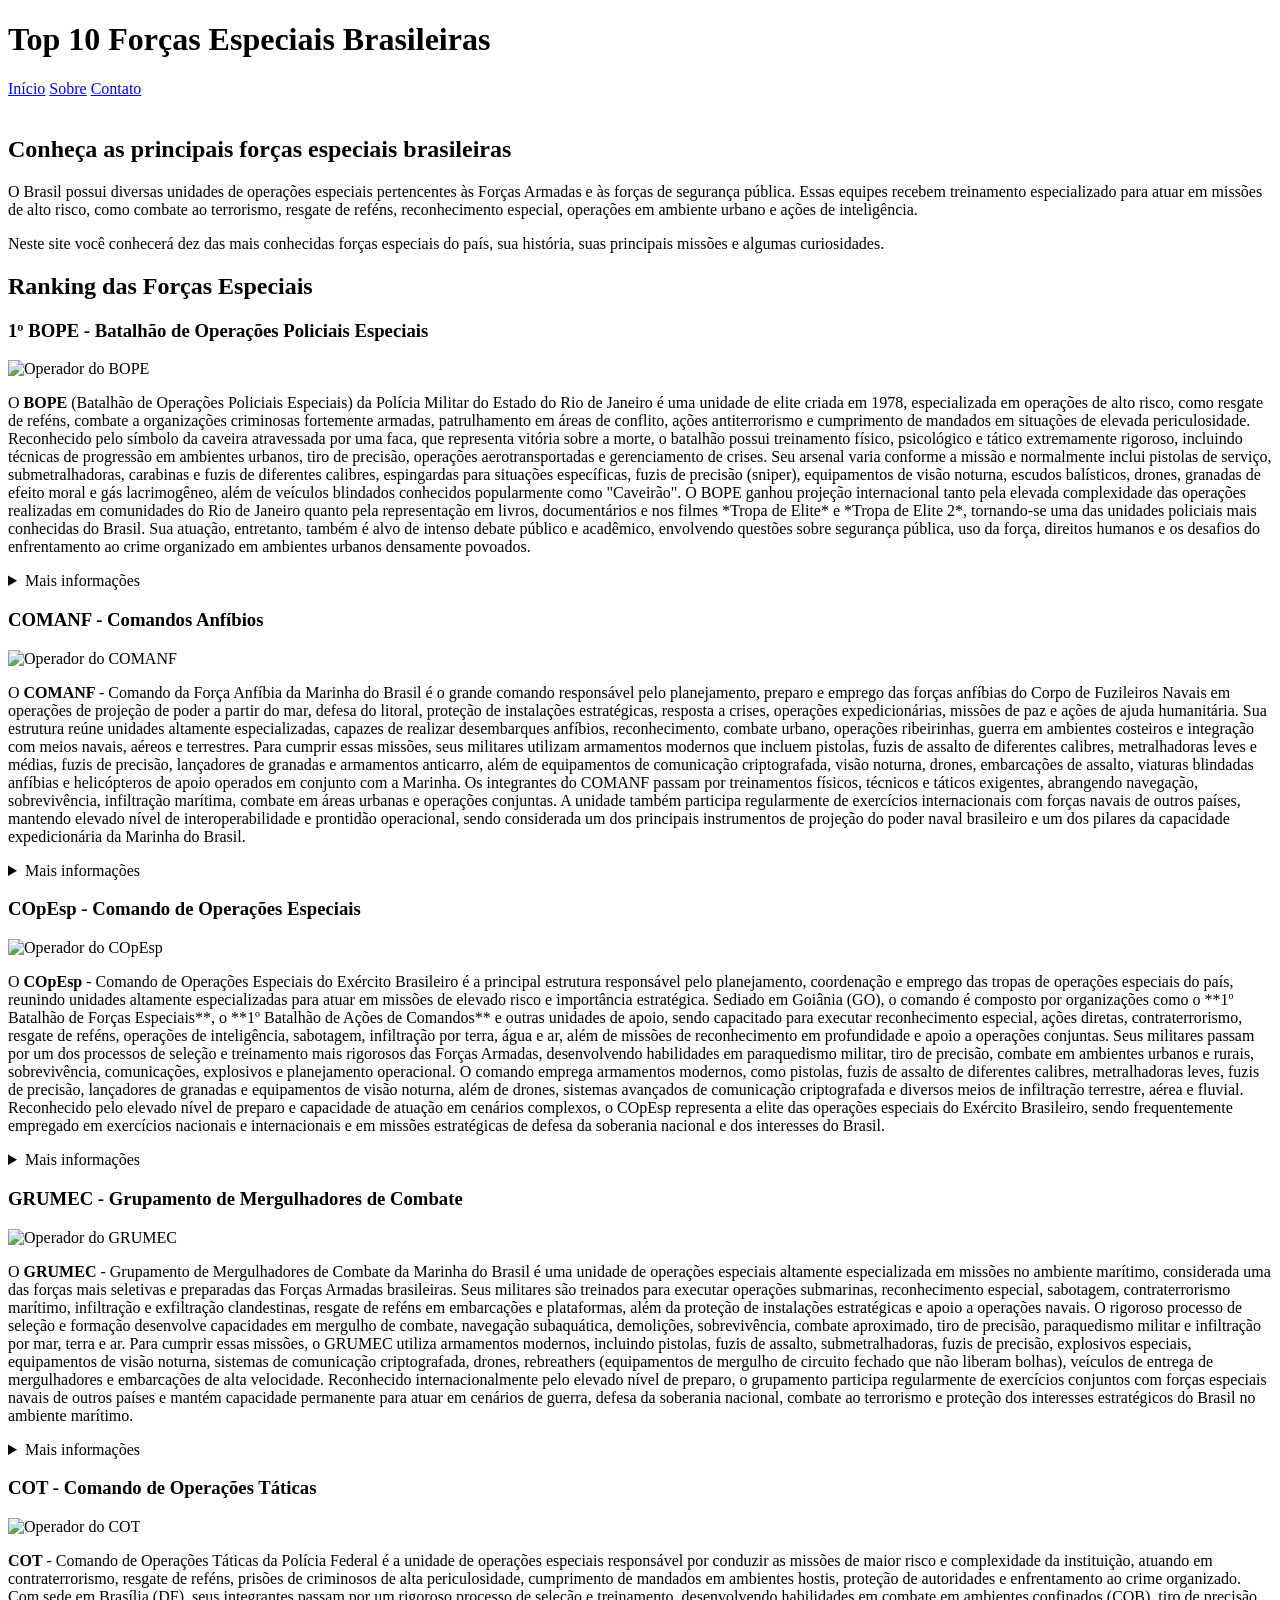
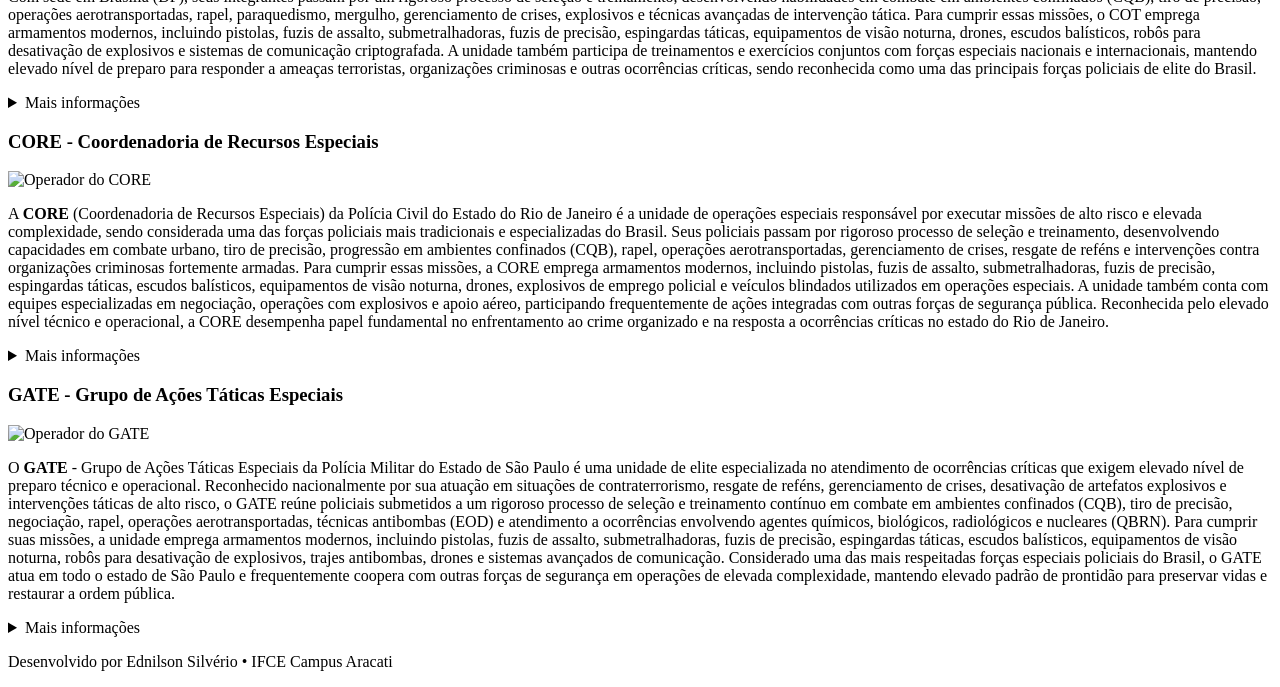
==== index.html @ a69628b2 "Criação do quinto, sexto e sétimo card referente as unidades do COT, CORE e GATE,  utilizando imagen" ====
<!DOCTYPE html>
<html lang="pt-BR">

<head>

    <meta charset="UTF-8">
    <meta name="viewport" content="width=device-width, initial-scale=1.0">
    <meta http-equiv="X-UA-Compatible" content="IE=edge">

    <meta
        name="description"
        content="Ranking com as 10 principais forças especiais brasileiras.">

    <title>Top 10 Forças Especiais Brasileiras</title>

    <link rel="stylesheet" href="style.css">

    <link rel="icon" href="imagens/icon.ico">

</head>

<body>

    <header>

        <h1>Top 10 Forças Especiais Brasileiras</h1>

        <nav>

            <a href="index.html">Início</a>
            <a href="about.html">Sobre</a>
            <a href="contact.html">Contato</a>

        </nav>

    </header>

    <main>

         <section>

            <picture>

                <source media="(max-width:700px)" srcset="imagens/Banner_mobile.png">

                <img src="imagens/Banner.png" alt="Forças Especiais Brasileiras" loading="lazy">

            </picture>

        </section>

        <section>

            <h2>Conheça as principais forças especiais brasileiras</h2>

            <p>
                O Brasil possui diversas unidades de operações especiais pertencentes
                às Forças Armadas e às forças de segurança pública. Essas equipes
                recebem treinamento especializado para atuar em missões de alto risco,
                como combate ao terrorismo, resgate de reféns, reconhecimento especial,
                operações em ambiente urbano e ações de inteligência.
            </p>

            <p>
                Neste site você conhecerá dez das mais conhecidas forças especiais do
                país, sua história, suas principais missões e algumas curiosidades.
            </p>

        </section>

        <section>

            <h2>Ranking das Forças Especiais</h2>

            <article>

                <h3>1º BOPE - Batalhão de Operações Policiais Especiais</h3>

                <picture>

                    <img src="imagens/bope.jpg" alt="Operador do BOPE" width="500" loading="lazy">

                </picture>

                <p>
                    O <strong>BOPE</strong> (Batalhão de Operações Policiais Especiais) da Polícia Militar
                    do Estado do Rio de Janeiro é uma unidade de elite criada em 1978, especializada em 
                    operações de alto risco, como resgate de reféns, combate a organizações criminosas 
                    fortemente armadas, patrulhamento em áreas de conflito, ações antiterrorismo e 
                    cumprimento de mandados em situações de elevada periculosidade. Reconhecido pelo 
                    símbolo da caveira atravessada por uma faca, que representa vitória sobre a morte, 
                    o batalhão possui treinamento físico, psicológico e tático extremamente rigoroso, 
                    incluindo técnicas de progressão em ambientes urbanos, tiro de precisão, operações 
                    aerotransportadas e gerenciamento de crises. Seu arsenal varia conforme a missão e 
                    normalmente inclui pistolas de serviço, submetralhadoras, carabinas e fuzis de 
                    diferentes calibres, espingardas para situações específicas, fuzis de precisão (sniper), 
                    equipamentos de visão noturna, escudos balísticos, drones, granadas de efeito moral e 
                    gás lacrimogêneo, além de veículos blindados conhecidos popularmente como "Caveirão". 
                    O BOPE ganhou projeção internacional tanto pela elevada complexidade das operações 
                    realizadas em comunidades do Rio de Janeiro quanto pela representação em livros, 
                    documentários e nos filmes *Tropa de Elite* e *Tropa de Elite 2*, tornando-se uma das 
                    unidades policiais mais conhecidas do Brasil. Sua atuação, entretanto, também é alvo de 
                    intenso debate público e acadêmico, envolvendo questões sobre segurança pública, 
                    uso da força, direitos humanos e os desafios do enfrentamento ao crime organizado em 
                    ambientes urbanos densamente povoados.
                </p>

                <details>

                    <summary>Mais informações</summary>

                    <ul>
                        <li><strong>Fundação:</strong> 1978</li>
                        <li><strong>Instituição:</strong> PMERJ</li>
                        <li><strong>Sede:</strong> Rio de Janeiro - RJ</li>
                        <li><strong>Especialidade:</strong> Operações Urbanas, resgate de reféns e ações rápidas</li>
                    </ul>
                    
                    <h4><strong>Localização da sede:</strong></h4>
                    <iframe src="https://www.google.com/maps/embed?pb=!1m18!1m12!1m3!1d3674.5935678469473!2d-43.186543424911186!3d-22.928357179239935!2m3!1f0!2f0!3f0!3m2!1i1024!2i768!4f13.1!3m3!1m2!1s0x997f9a2ccdd27d%3A0x2622753c25f10aa4!2sBOPE!5e0!3m2!1spt-BR!2sbr!4v1785710887986!5m2!1spt-BR!2sbr" width="500" height="300" loading="lazy"></iframe>

                </details>

            </article>
            
            <!-- 2 -->
            <article>

                <h3>COMANF - Comandos Anfíbios</h3>

                <picture>

                    <img src="imagens/comanf.jpg" alt="Operador do COMANF" width="500" loading="lazy">

                </picture>

                <p>
                    O <strong> COMANF </strong> - Comando da Força Anfíbia da Marinha do Brasil é o grande comando responsável pelo planejamento, preparo e emprego das forças anfíbias do Corpo de Fuzileiros Navais em operações de projeção de poder a partir do mar, defesa do litoral, proteção de instalações estratégicas, resposta a crises, operações expedicionárias, missões de paz e ações de ajuda humanitária. Sua estrutura reúne unidades altamente especializadas, capazes de realizar desembarques anfíbios, reconhecimento, combate urbano, operações ribeirinhas, guerra em ambientes costeiros e integração com meios navais, aéreos e terrestres. Para cumprir essas missões, seus militares utilizam armamentos modernos que incluem pistolas, fuzis de assalto de diferentes calibres, metralhadoras leves e médias, fuzis de precisão, lançadores de granadas e armamentos anticarro, além de equipamentos de comunicação criptografada, visão noturna, drones, embarcações de assalto, viaturas blindadas anfíbias e helicópteros de apoio operados em conjunto com a Marinha. Os integrantes do COMANF passam por treinamentos físicos, técnicos e táticos exigentes, abrangendo navegação, sobrevivência, infiltração marítima, combate em áreas urbanas e operações conjuntas. A unidade também participa regularmente de exercícios internacionais com forças navais de outros países, mantendo elevado nível de interoperabilidade e prontidão operacional, sendo considerada um dos principais instrumentos de projeção do poder naval brasileiro e um dos pilares da capacidade expedicionária da Marinha do Brasil.
                </p>

                <details>

                    <summary>Mais informações</summary>

                    <ul>
                        <li><strong>Fundação:</strong> 1971</li>
                        <li><strong>Instituição:</strong> Marinha do Brasil</li>
                        <li><strong>Sede:</strong> Rio de Janeiro - RJ</li>
                        <li><strong>Especialidade:</strong> Operações anfíbias, combate urbano e operações expedicionárias.</li>
                    </ul>
                    
                    <h4><strong>Localização da sede:</strong></h4>

                    <iframe src="https://www.google.com/maps/embed?pb=!1m18!1m12!1m3!1d3676.487767973265!2d-43.58608662040139!3d-22.858433225887552!2m3!1f0!2f0!3f0!3m2!1i1024!2i768!4f13.1!3m3!1m2!1s0x9be24834aad0eb%3A0x17270330b328b991!2sBatalh%C3%A3o%20de%20Opera%C3%A7%C3%B5es%20Especiais%20de%20Fuzileiros%20Navais!5e0!3m2!1spt-BR!2sbr!4v1785887736762!5m2!1spt-BR!2sbr" width="600" height="450" style="border:0;" allowfullscreen="" loading="lazy" referrerpolicy="strict-origin-when-cross-origin"></iframe>

                </details>

            </article>

            <!-- 3 -->
            <article>

                <h3>COpEsp - Comando de Operações Especiais</h3>

                <picture>

                    <img src="imagens/copesp.png" alt="Operador do COpEsp" width="500" loading="lazy">

                </picture>

                <p>
                O <strong> COpEsp </strong> - Comando de Operações Especiais do Exército Brasileiro é a principal estrutura responsável pelo planejamento, coordenação e emprego das tropas de operações especiais do país, reunindo unidades altamente especializadas para atuar em missões de elevado risco e importância estratégica. Sediado em Goiânia (GO), o comando é composto por organizações como o **1º Batalhão de Forças Especiais**, o **1º Batalhão de Ações de Comandos** e outras unidades de apoio, sendo capacitado para executar reconhecimento especial, ações diretas, contraterrorismo, resgate de reféns, operações de inteligência, sabotagem, infiltração por terra, água e ar, além de missões de reconhecimento em profundidade e apoio a operações conjuntas. Seus militares passam por um dos processos de seleção e treinamento mais rigorosos das Forças Armadas, desenvolvendo habilidades em paraquedismo militar, tiro de precisão, combate em ambientes urbanos e rurais, sobrevivência, comunicações, explosivos e planejamento operacional. O comando emprega armamentos modernos, como pistolas, fuzis de assalto de diferentes calibres, metralhadoras leves, fuzis de precisão, lançadores de granadas e equipamentos de visão noturna, além de drones, sistemas avançados de comunicação criptografada e diversos meios de infiltração terrestre, aérea e fluvial. Reconhecido pelo elevado nível de preparo e capacidade de atuação em cenários complexos, o COpEsp representa a elite das operações especiais do Exército Brasileiro, sendo frequentemente empregado em exercícios nacionais e internacionais e em missões estratégicas de defesa da soberania nacional e dos interesses do Brasil.
                </p>

                <details>

                    <summary>Mais informações</summary>

                    <ul>
                        <li><strong>Fundação:</strong> 2002</li>
                        <li><strong>Instituição:</strong> Exército Brasileiro</li>
                        <li><strong>Sede:</strong> Goiânia - GO</li>
                        <li><strong>Especialidade:</strong> Operações especiais, ações de comandos, reconhecimento especial, contraterrorismo, operações de forças especiais e missões de alta complexidade.</li>
                    </ul>
                    
                    <h4><strong>Localização da sede:</strong></h4>
                    
                   <iframe src="https://www.google.com/maps/embed?pb=!1m18!1m12!1m3!1d3823.13654987157!2d-49.22997972508352!3d-16.61991468414227!2m3!1f0!2f0!3f0!3m2!1i1024!2i768!4f13.1!3m3!1m2!1s0x935ef333a94d061d%3A0x7cf889797f8f6291!2sCOPESP%20-%20Comando%20de%20Opera%C3%A7%C3%B5es%20Especiais!5e0!3m2!1spt-BR!2sbr!4v1785888317015!5m2!1spt-BR!2sbr" width="600" height="450" style="border:0;" allowfullscreen="" loading="lazy" referrerpolicy="strict-origin-when-cross-origin"></iframe>

                </details>

            </article>

            <!-- 4 -->
            <article>

                <h3>GRUMEC - Grupamento de Mergulhadores de Combate</h3>

                <picture>

                    <img src="imagens/grumec.png" alt="Operador do GRUMEC" width="500" loading="lazy">

                </picture>

                <p>
                O <strong> GRUMEC </strong> - Grupamento de Mergulhadores de Combate da Marinha do Brasil é uma unidade de operações especiais altamente especializada em missões no ambiente marítimo, considerada uma das forças mais seletivas e preparadas das Forças Armadas brasileiras. Seus militares são treinados para executar operações submarinas, reconhecimento especial, sabotagem, contraterrorismo marítimo, infiltração e exfiltração clandestinas, resgate de reféns em embarcações e plataformas, além da proteção de instalações estratégicas e apoio a operações navais. O rigoroso processo de seleção e formação desenvolve capacidades em mergulho de combate, navegação subaquática, demolições, sobrevivência, combate aproximado, tiro de precisão, paraquedismo militar e infiltração por mar, terra e ar. Para cumprir essas missões, o GRUMEC utiliza armamentos modernos, incluindo pistolas, fuzis de assalto, submetralhadoras, fuzis de precisão, explosivos especiais, equipamentos de visão noturna, sistemas de comunicação criptografada, drones, rebreathers (equipamentos de mergulho de circuito fechado que não liberam bolhas), veículos de entrega de mergulhadores e embarcações de alta velocidade. Reconhecido internacionalmente pelo elevado nível de preparo, o grupamento participa regularmente de exercícios conjuntos com forças especiais navais de outros países e mantém capacidade permanente para atuar em cenários de guerra, defesa da soberania nacional, combate ao terrorismo e proteção dos interesses estratégicos do Brasil no ambiente marítimo.
                </p>

                <details>

                    <summary>Mais informações</summary>

                    <ul>

                        <li><strong>Fundação:</strong> 1974</li>
                        <li><strong>Instituição:</strong> Marinha do Brasil</li>
                        <li><strong>Sede:</strong> Rio de Janeiro - RJ</li>
                        <li><strong>Especialidade:</strong> Operações submarinas, reconhecimento especial, sabotagem, contraterrorismo marítimo, infiltração anfíbia e ações especiais no ambiente marítimo.</li>

                    </ul>
                    
                    <h4><strong>Localização da sede:</strong></h4>
                    
                    <iframe src="https://www.google.com/maps/embed?pb=!1m18!1m12!1m3!1d3676.036081774432!2d-43.138394924912845!3d-22.875125479277408!2m3!1f0!2f0!3f0!3m2!1i1024!2i768!4f13.1!3m3!1m2!1s0x9983d2fb67fdff%3A0x36910ac04ff27503!2sGrupamento%20de%20Mergulhadores%20de%20Combate%20-%20GRUMEC!5e0!3m2!1spt-BR!2sbr!4v1785968248458!5m2!1spt-BR!2sbr" width="600" height="450" style="border:0;" allowfullscreen="" loading="lazy" referrerpolicy="strict-origin-when-cross-origin"></iframe>

                </details>

            </article>

            <!-- 5 -->
            <article>

                <h3>COT - Comando de Operações Táticas</h3>

                <picture>

                    <img src="imagens/cot.png" alt="Operador do COT" width="500" loading="lazy">

                </picture>

                <p>
                <strong> COT </strong> - Comando de Operações Táticas da Polícia Federal é a unidade de operações especiais responsável por conduzir as missões de maior risco e complexidade da instituição, atuando em contraterrorismo, resgate de reféns, prisões de criminosos de alta periculosidade, cumprimento de mandados em ambientes hostis, proteção de autoridades e enfrentamento ao crime organizado. Com sede em Brasília (DF), seus integrantes passam por um rigoroso processo de seleção e treinamento, desenvolvendo habilidades em combate em ambientes confinados (CQB), tiro de precisão, operações aerotransportadas, rapel, paraquedismo, mergulho, gerenciamento de crises, explosivos e técnicas avançadas de intervenção tática. Para cumprir essas missões, o COT emprega armamentos modernos, incluindo pistolas, fuzis de assalto, submetralhadoras, fuzis de precisão, espingardas táticas, equipamentos de visão noturna, drones, escudos balísticos, robôs para desativação de explosivos e sistemas de comunicação criptografada. A unidade também participa de treinamentos e exercícios conjuntos com forças especiais nacionais e internacionais, mantendo elevado nível de preparo para responder a ameaças terroristas, organizações criminosas e outras ocorrências críticas, sendo reconhecida como uma das principais forças policiais de elite do Brasil.
                </p>

                <details>

                    <summary>Mais informações</summary>

                    <ul>
                        <li><strong>Fundação:</strong> 1987</li>
                        <li><strong>Instituição:</strong> Polícia Federal</li>
                        <li><strong>Sede:</strong> Brasília - DF</li>
                        <li><strong>Especialidade:</strong> Contraterrorismo, resgate de reféns, ações táticas de alto risco, operações especiais, cumprimento de mandados de elevada complexidade e proteção de autoridades.</li>
                    </ul>
                    
                    <h4><strong>Localização da sede:</strong></h4>
                    
                    <iframe src="https://www.google.com/maps/embed?pb=!1m18!1m12!1m3!1d3838.5152827310544!2d-47.940187421673244!3d-15.829492445664261!2m3!1f0!2f0!3f0!3m2!1i1024!2i768!4f13.1!3m3!1m2!1s0x935a2fe20cab15e9%3A0xb312383f0e1df37!2sComando%20de%20Opera%C3%A7%C3%B5es%20T%C3%A1ticas%20-%20Pol%C3%ADcia%20Federal!5e0!3m2!1spt-BR!2sbr!4v1786057372044!5m2!1spt-BR!2sbr" width="600" height="450" style="border:0;" allowfullscreen="" loading="lazy" referrerpolicy="strict-origin-when-cross-origin"></iframe>

                </details>

            </article>

            <!-- 6 -->
            <article>

                <h3>CORE - Coordenadoria de Recursos Especiais</h3>

                <picture>

                    <img src="imagens/core.png" alt="Operador do CORE" width="500" loading="lazy">

                </picture>

                <p>
                A <strong> CORE </strong> (Coordenadoria de Recursos Especiais) da Polícia Civil do Estado do Rio de Janeiro é a unidade de operações especiais responsável por executar missões de alto risco e elevada complexidade, sendo considerada uma das forças policiais mais tradicionais e especializadas do Brasil. Seus policiais passam por rigoroso processo de seleção e treinamento, desenvolvendo capacidades em combate urbano, tiro de precisão, progressão em ambientes confinados (CQB), rapel, operações aerotransportadas, gerenciamento de crises, resgate de reféns e intervenções contra organizações criminosas fortemente armadas. Para cumprir essas missões, a CORE emprega armamentos modernos, incluindo pistolas, fuzis de assalto, submetralhadoras, fuzis de precisão, espingardas táticas, escudos balísticos, equipamentos de visão noturna, drones, explosivos de emprego policial e veículos blindados utilizados em operações especiais. A unidade também conta com equipes especializadas em negociação, operações com explosivos e apoio aéreo, participando frequentemente de ações integradas com outras forças de segurança pública. Reconhecida pelo elevado nível técnico e operacional, a CORE desempenha papel fundamental no enfrentamento ao crime organizado e na resposta a ocorrências críticas no estado do Rio de Janeiro.
                </p>

                <details>

                    <summary>Mais informações</summary>

                    <ul>
                        <li><strong>Fundação:</strong> 1969</li>
                        <li><strong>Instituição:</strong> Polícia Civil do Estado do Rio de Janeiro (PCERJ)</li>
                        <li><strong>Sede:</strong> Rio de Janeiro - RJ</li>
                        <li><strong>Especialidade:</strong> Operações táticas de alto risco, resgate de reféns, combate ao crime organizado, cumprimento de mandados de alta complexidade e apoio às unidades da Polícia Civil.</li>
                    </ul>
                    
                    <h4><strong>Localização da sede:</strong></h4>
                    
                    <iframe src="https://www.google.com/maps/embed?pb=!1m18!1m12!1m3!1d3675.875689266066!2d-43.25731582491261!3d-22.881050079273276!2m3!1f0!2f0!3f0!3m2!1i1024!2i768!4f13.1!3m3!1m2!1s0x997dcca8e6066f%3A0xec88bcab8d903a09!2sCORE%20-%20Coordenadoria%20de%20Recursos%20Especiais!5e0!3m2!1spt-BR!2sbr!4v1786061277513!5m2!1spt-BR!2sbr" width="600" height="450" style="border:0;" allowfullscreen="" loading="lazy" referrerpolicy="strict-origin-when-cross-origin"></iframe>

                </details>

            </article>

            <!-- 7 -->
            <article>

                <h3>GATE - Grupo de Ações Táticas Especiais</h3>

                <picture>

                    <img src="imagens/gate.png" alt="Operador do GATE" width="500" loading="lazy">

                </picture>

                <p>
                O <strong> GATE </strong> - Grupo de Ações Táticas Especiais da Polícia Militar do Estado de São Paulo é uma unidade de elite especializada no atendimento de ocorrências críticas que exigem elevado nível de preparo técnico e operacional. Reconhecido nacionalmente por sua atuação em situações de contraterrorismo, resgate de reféns, gerenciamento de crises, desativação de artefatos explosivos e intervenções táticas de alto risco, o GATE reúne policiais submetidos a um rigoroso processo de seleção e treinamento contínuo em combate em ambientes confinados (CQB), tiro de precisão, negociação, rapel, operações aerotransportadas, técnicas antibombas (EOD) e atendimento a ocorrências envolvendo agentes químicos, biológicos, radiológicos e nucleares (QBRN). Para cumprir suas missões, a unidade emprega armamentos modernos, incluindo pistolas, fuzis de assalto, submetralhadoras, fuzis de precisão, espingardas táticas, escudos balísticos, equipamentos de visão noturna, robôs para desativação de explosivos, trajes antibombas, drones e sistemas avançados de comunicação. Considerado uma das mais respeitadas forças especiais policiais do Brasil, o GATE atua em todo o estado de São Paulo e frequentemente coopera com outras forças de segurança em operações de elevada complexidade, mantendo elevado padrão de prontidão para preservar vidas e restaurar a ordem pública.
                </p>

                <details>

                    <summary>Mais informações</summary>

                    <ul>
                        <li><strong>Fundação:</strong> 1988</li>
                        <li><strong>Instituição:</strong> Polícia Militar do Estado de São Paulo (PMESP)</li>
                        <li><strong>Sede:</strong> São Paulo - SP</li>
                        <li><strong>Especialidade:</strong> Contraterrorismo, resgate de reféns, gerenciamento de crises, desativação de artefatos explosivos, ocorrências com bombas e operações táticas de alto risco.</li>
                    </ul>
                    
                    <h4><strong>Localização da sede:</strong></h4>
                    
                    <iframe src="https://www.google.com/maps/embed?pb=!1m18!1m12!1m3!1d14639.701051255961!2d-46.64392751284179!3d-23.463160199999987!2m3!1f0!2f0!3f0!3m2!1i1024!2i768!4f13.1!3m3!1m2!1s0x94cef735b789f421%3A0x974b9a12c90b83e8!2sGate%20-%20Grupo%20De%20A%C3%A7%C3%B5es%20T%C3%A1ticas%20Especiais!5e0!3m2!1spt-BR!2sbr!4v1786061762786!5m2!1spt-BR!2sbr" width="600" height="450" style="border:0;" allowfullscreen="" loading="lazy" referrerpolicy="strict-origin-when-cross-origin"></iframe>

                </details>

            </article>

        </section>

    </main>

    <footer>

        <p>
            Desenvolvido por Ednilson Silvério • IFCE Campus Aracati
        </p>

    </footer>

</body>

</html>
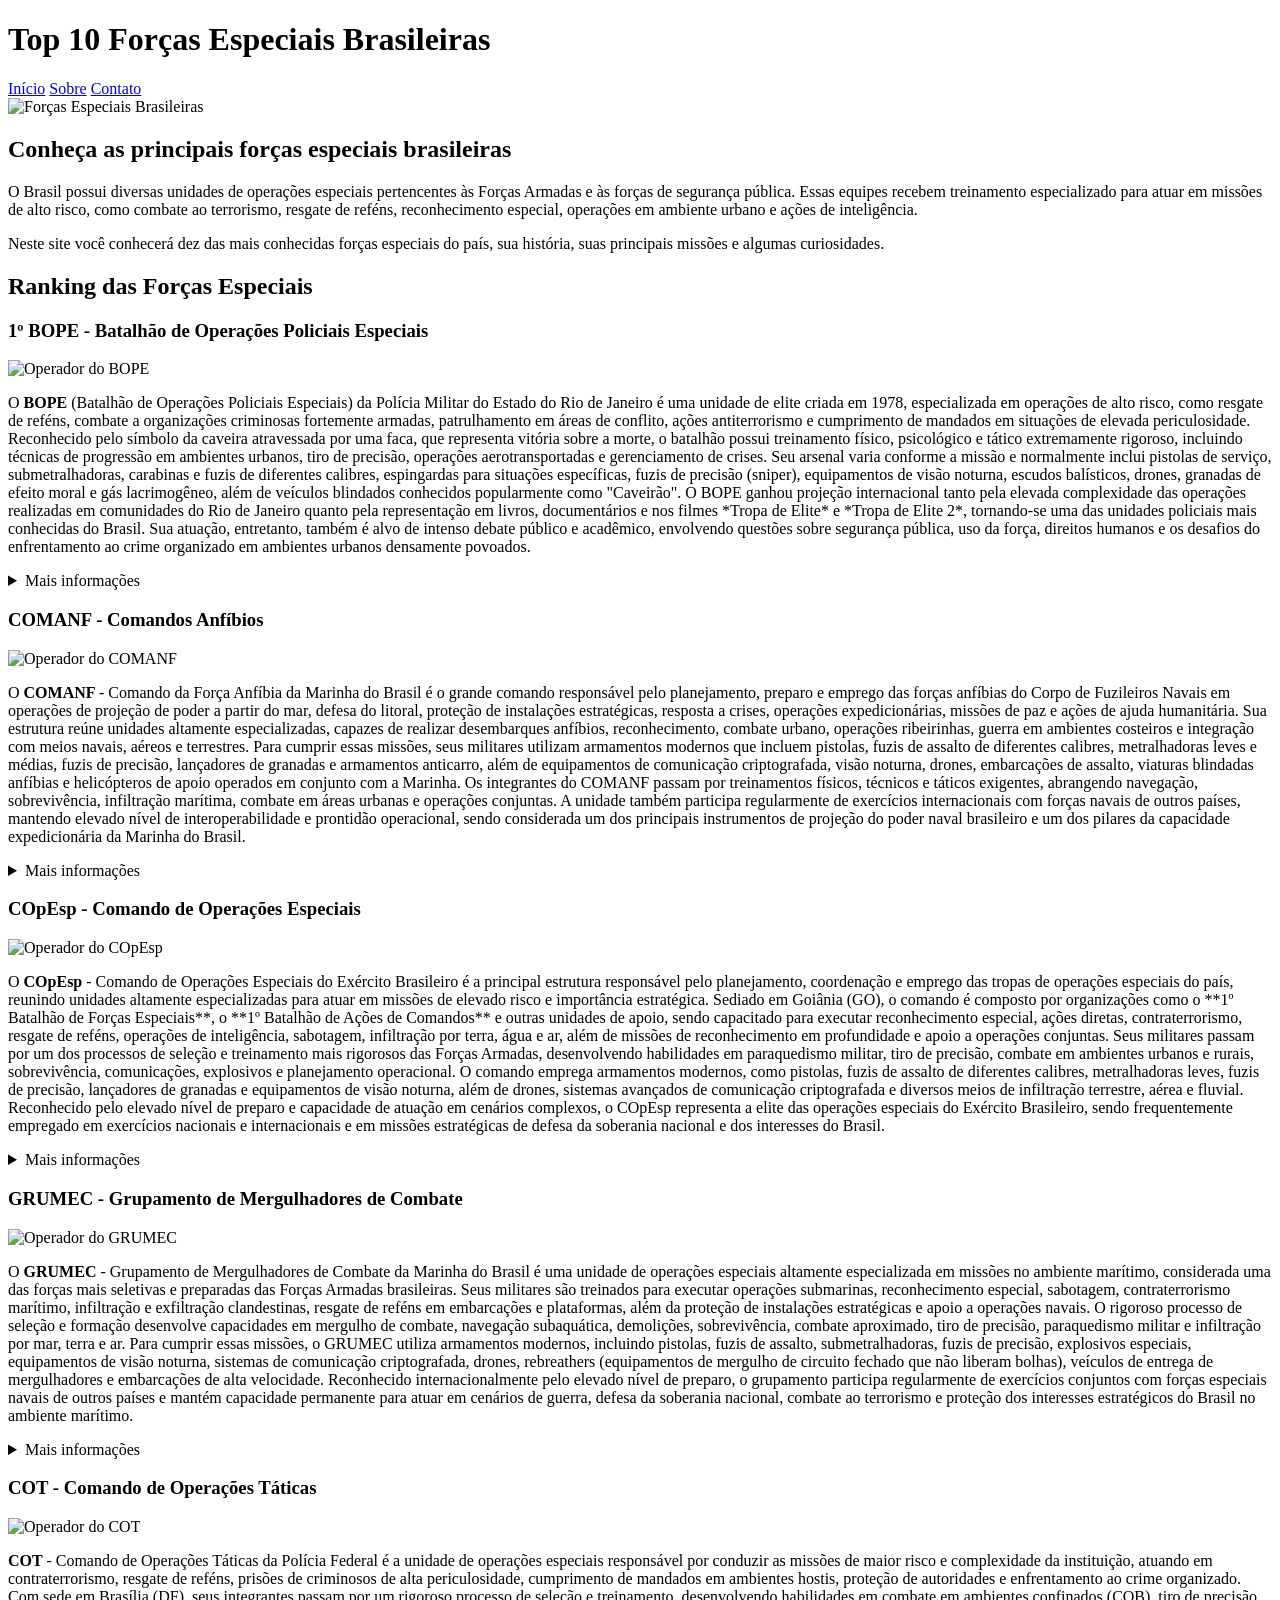
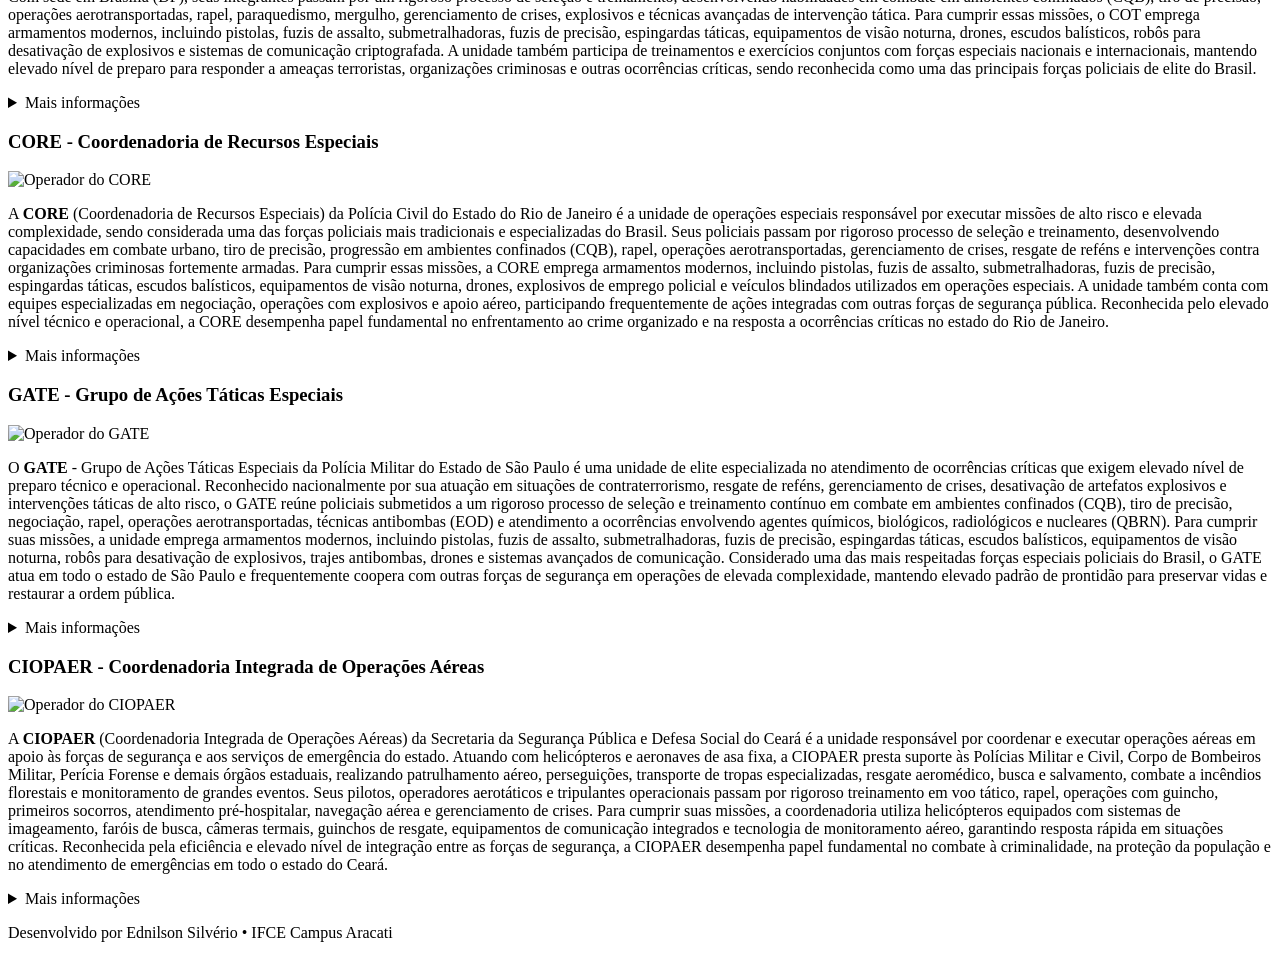
==== commit 65cb7153: "Criação do oitavo card referente a unidade do CIOPAER,  utilizando imagens, details e sumário, ifram" ====
--- a/index.html
+++ b/index.html
@@ -329,6 +329,40 @@
 
             </article>
 
+             <!-- 8 -->
+            <article>
+
+                <h3>CIOPAER - Coordenadoria Integrada de Operações Aéreas</h3>
+
+                <picture>
+
+                    <img src="imagens/ciopaer.png" alt="Operador do CIOPAER" width="500" loading="lazy">
+
+                </picture>
+
+                <p>
+                A <strong> CIOPAER </strong> (Coordenadoria Integrada de Operações Aéreas) da Secretaria da Segurança Pública e Defesa Social do Ceará é a unidade responsável por coordenar e executar operações aéreas em apoio às forças de segurança e aos serviços de emergência do estado. Atuando com helicópteros e aeronaves de asa fixa, a CIOPAER presta suporte às Polícias Militar e Civil, Corpo de Bombeiros Militar, Perícia Forense e demais órgãos estaduais, realizando patrulhamento aéreo, perseguições, transporte de tropas especializadas, resgate aeromédico, busca e salvamento, combate a incêndios florestais e monitoramento de grandes eventos. Seus pilotos, operadores aerotáticos e tripulantes operacionais passam por rigoroso treinamento em voo tático, rapel, operações com guincho, primeiros socorros, atendimento pré-hospitalar, navegação aérea e gerenciamento de crises. Para cumprir suas missões, a coordenadoria utiliza helicópteros equipados com sistemas de imageamento, faróis de busca, câmeras termais, guinchos de resgate, equipamentos de comunicação integrados e tecnologia de monitoramento aéreo, garantindo resposta rápida em situações críticas. Reconhecida pela eficiência e elevado nível de integração entre as forças de segurança, a CIOPAER desempenha papel fundamental no combate à criminalidade, na proteção da população e no atendimento de emergências em todo o estado do Ceará.
+                </p>
+
+                <details>
+
+                    <summary>Mais informações</summary>
+
+                    <ul>
+                        <li><strong>Fundação:</strong> 1995</li>
+                        <li><strong>Instituição:</strong> Secretaria da Segurança Pública e Defesa Social do Ceará (SSPDS-CE)</li>
+                        <li><strong>Sede:</strong> Fortaleza - CE</li>
+                        <li><strong>Especialidade:</strong> Operações aéreas policiais, apoio tático, resgate aeromédico, busca e salvamento, combate a incêndios e transporte de equipes especiais.</li>
+                    </ul>
+                    
+                    <h4><strong>Localização da sede:</strong></h4>
+                        
+                    <iframe src="https://www.google.com/maps/embed?pb=!1m18!1m12!1m3!1d3981.139739641021!2d-38.53523792279279!3d-3.7797595863808304!2m3!1f0!2f0!3f0!3m2!1i1024!2i768!4f13.1!3m3!1m2!1s0x7c74edec398bb1d%3A0x52884db33ad0c623!2sCIOPAER%20-%20Coordenadoria%20Integrada%20de%20Opera%C3%A7%C3%B5es%20A%C3%A9reas!5e0!3m2!1spt-BR!2sbr!4v1786062200783!5m2!1spt-BR!2sbr" width="600" height="450" style="border:0;" allowfullscreen="" loading="lazy" referrerpolicy="strict-origin-when-cross-origin"></iframe>
+
+                </details>
+
+            </article>
+
         </section>
 
     </main>
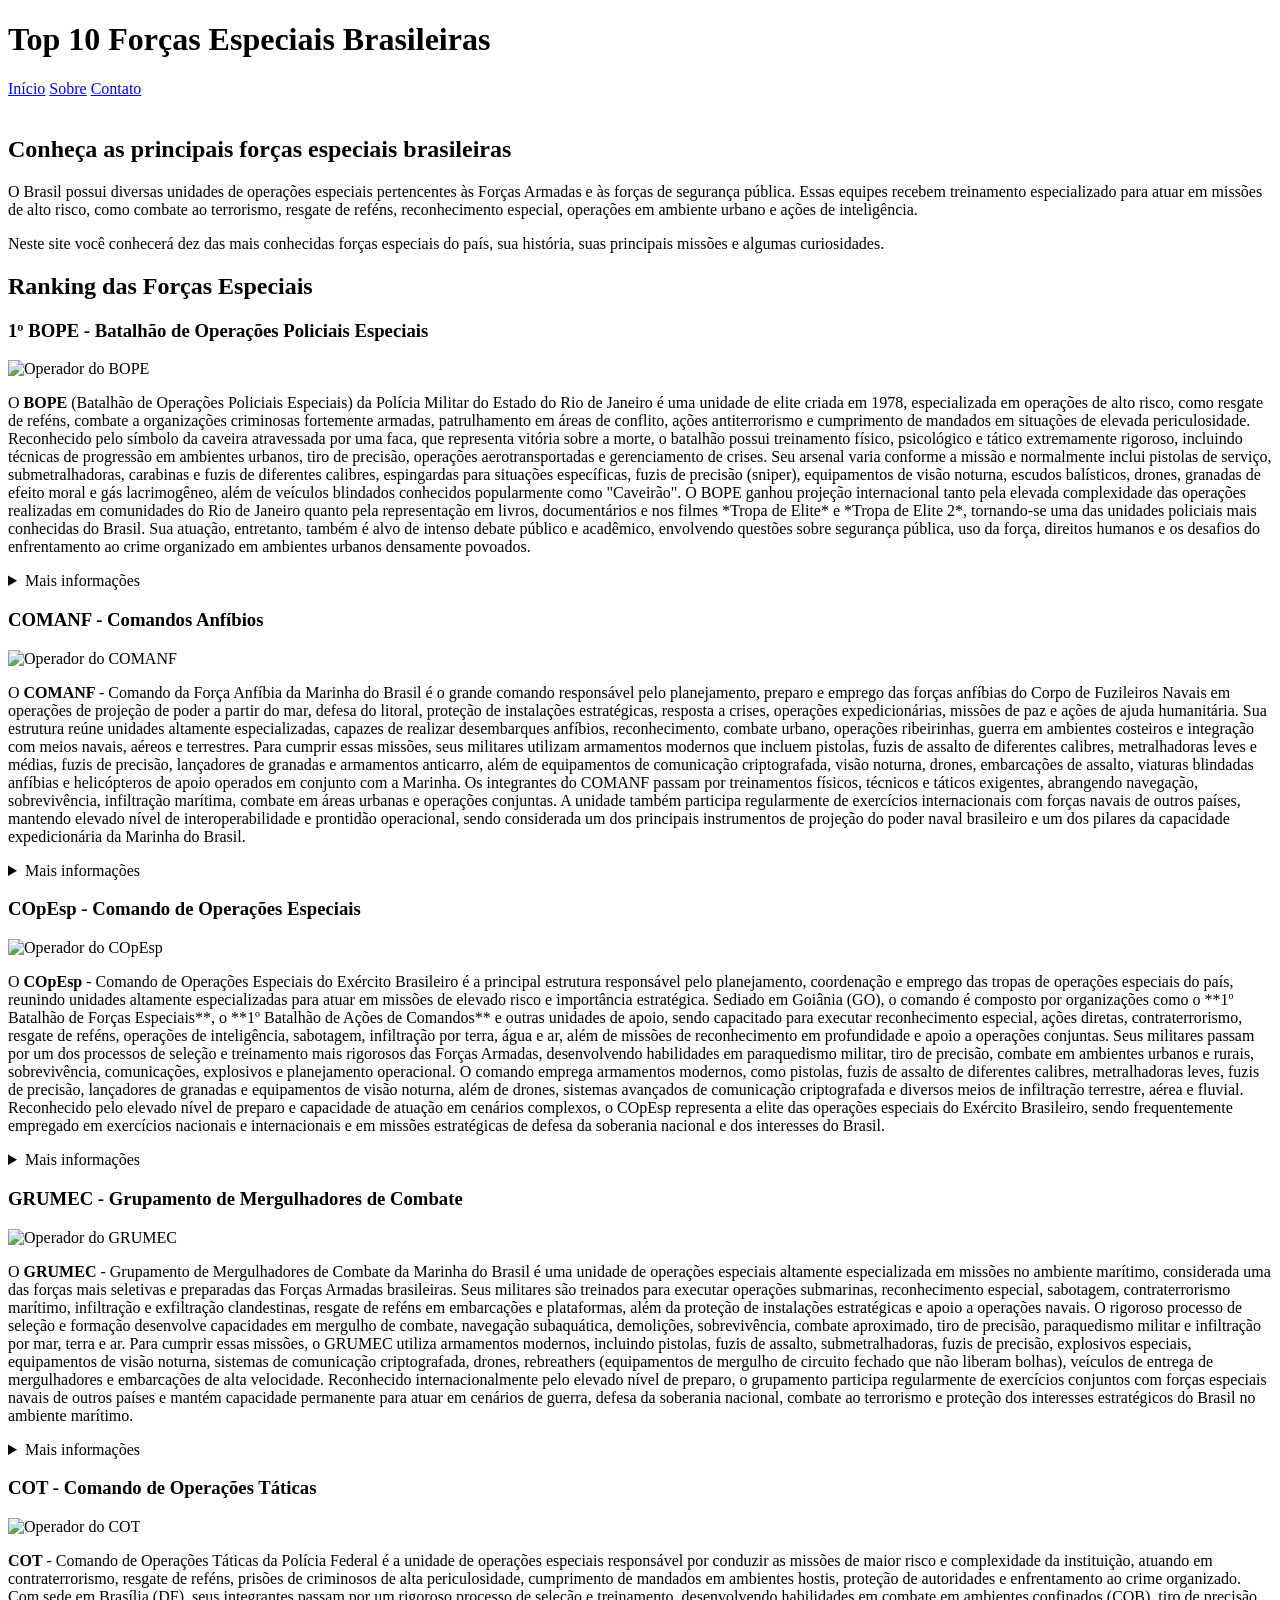
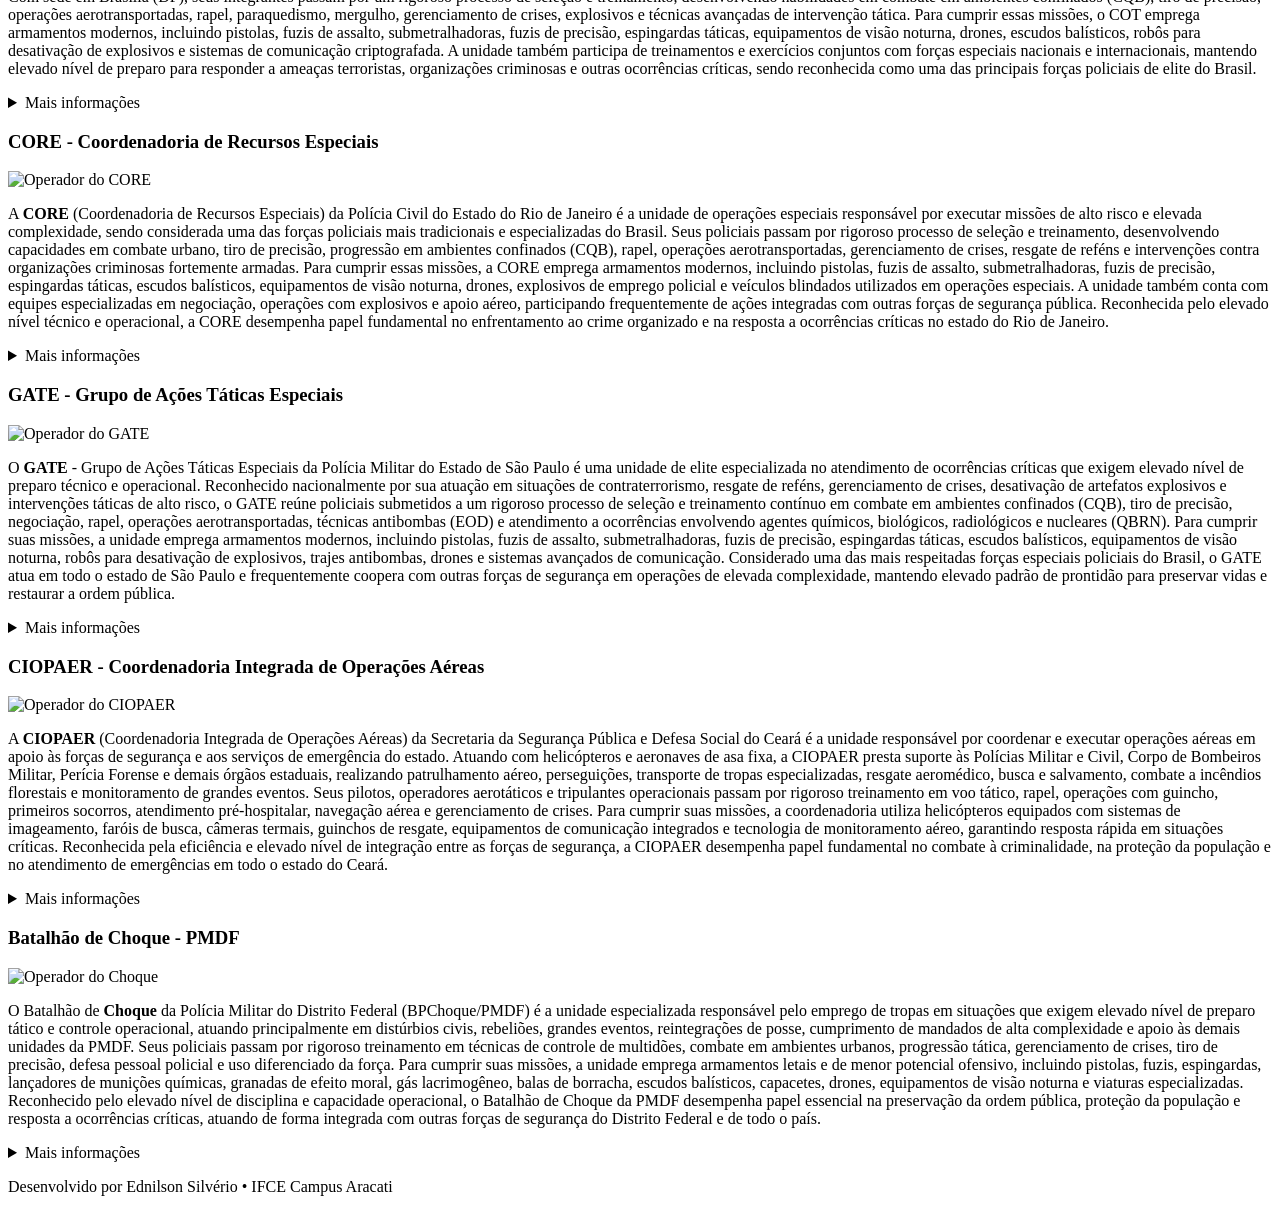
==== commit 4a1d3881: "Criação do nono card referente a unidade do BPCHOQUE,  utilizando imagens, details e sumário, iframe" ====
--- a/index.html
+++ b/index.html
@@ -363,6 +363,40 @@
 
             </article>
 
+            <!-- 9 -->
+            <article>
+
+                <h3>Batalhão de Choque - PMDF</h3>
+
+                <picture>
+
+                    <img src="imagens/choque.png" alt="Operador do Choque" width="500" loading="lazy">
+
+                </picture>
+
+                <p>
+                O Batalhão de <strong> Choque </strong> da Polícia Militar do Distrito Federal (BPChoque/PMDF) é a unidade especializada responsável pelo emprego de tropas em situações que exigem elevado nível de preparo tático e controle operacional, atuando principalmente em distúrbios civis, rebeliões, grandes eventos, reintegrações de posse, cumprimento de mandados de alta complexidade e apoio às demais unidades da PMDF. Seus policiais passam por rigoroso treinamento em técnicas de controle de multidões, combate em ambientes urbanos, progressão tática, gerenciamento de crises, tiro de precisão, defesa pessoal policial e uso diferenciado da força. Para cumprir suas missões, a unidade emprega armamentos letais e de menor potencial ofensivo, incluindo pistolas, fuzis, espingardas, lançadores de munições químicas, granadas de efeito moral, gás lacrimogêneo, balas de borracha, escudos balísticos, capacetes, drones, equipamentos de visão noturna e viaturas especializadas. Reconhecido pelo elevado nível de disciplina e capacidade operacional, o Batalhão de Choque da PMDF desempenha papel essencial na preservação da ordem pública, proteção da população e resposta a ocorrências críticas, atuando de forma integrada com outras forças de segurança do Distrito Federal e de todo o país.
+                </p>
+
+                <details>
+
+                    <summary>Mais informações</summary>
+
+                    <ul>
+                        <li><strong>Fundação:</strong> 1966</li>
+                        <li><strong>Instituição:</strong> Polícia Militar do Distrito Federal (PMDF)</li>
+                        <li><strong>Sede:</strong> Brasília - DF</li>
+                        <li><strong>Especialidade:</strong> Controle de distúrbios civis, policiamento de choque, reintegração de posse, operações de alto risco e apoio às unidades operacionais da PMDF.</li>
+                    </ul>
+                    
+                    <h4><strong>Localização da sede:</strong></h4>
+                        
+                    <iframe src="https://www.google.com/maps/embed?pb=!1m18!1m12!1m3!1d3838.5782112036577!2d-47.94323622510135!3d-15.826179184818612!2m3!1f0!2f0!3f0!3m2!1i1024!2i768!4f13.1!3m3!1m2!1s0x935a31944102d495%3A0x977a23468e760e7e!2sBPCHOQUE%20-%20Batalh%C3%A3o%20de%20Policia%20de%20Choque%20-%20PMDF!5e0!3m2!1spt-BR!2sbr!4v1786062539849!5m2!1spt-BR!2sbr" width="600" height="450" style="border:0;" allowfullscreen="" loading="lazy" referrerpolicy="strict-origin-when-cross-origin"></iframe>
+
+                </details>
+
+            </article>
+
         </section>
 
     </main>
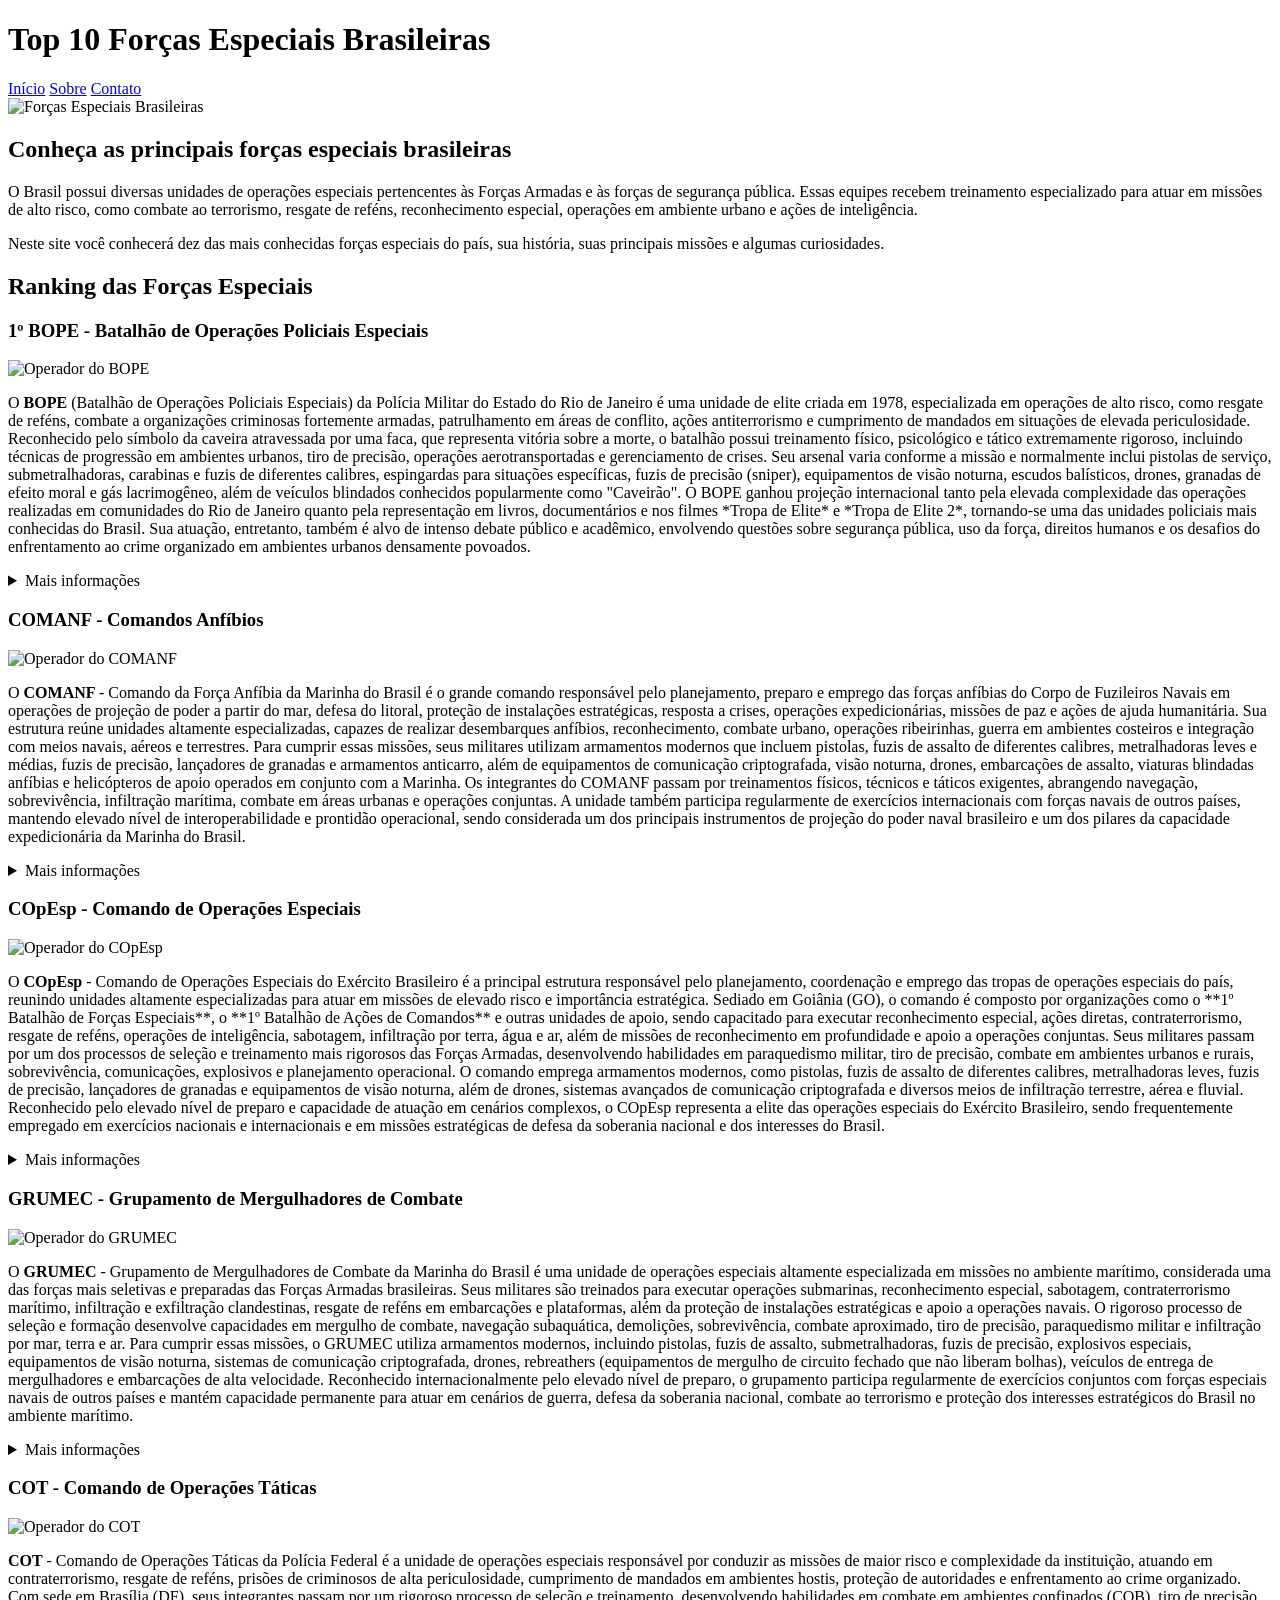
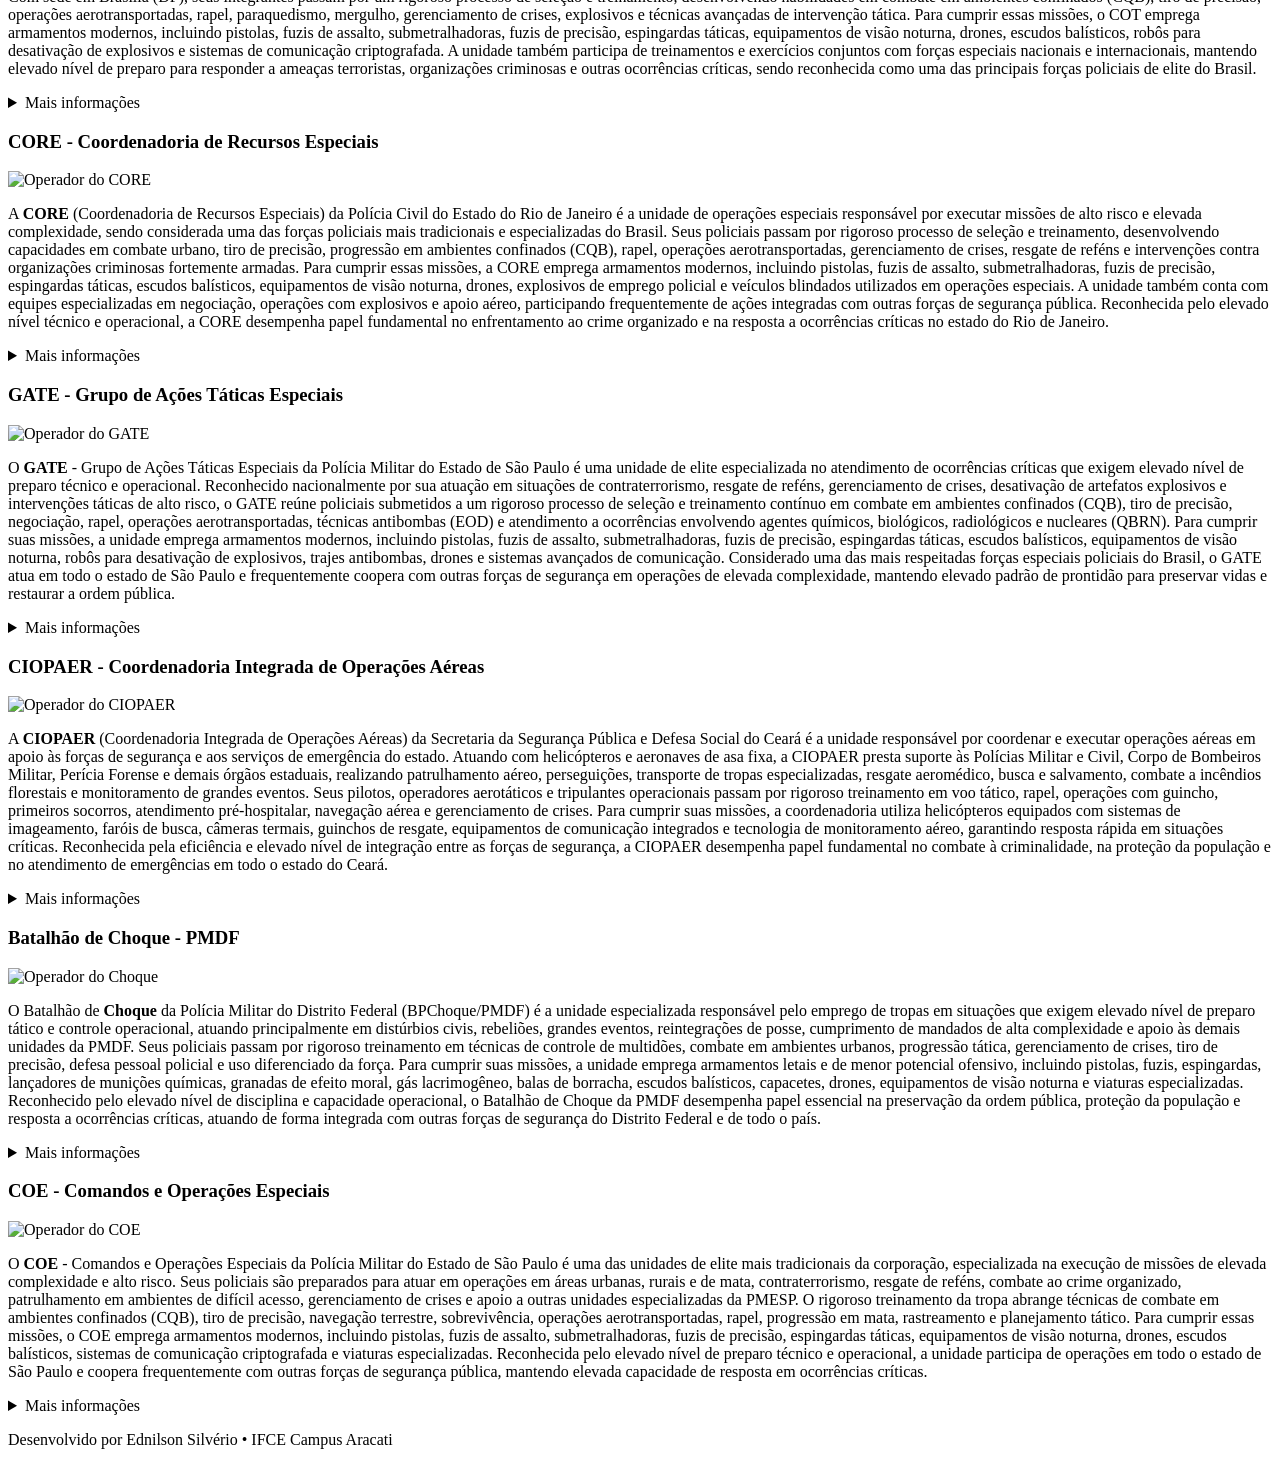
==== commit e3c61f4e: "Criação do décimo card referente a unidade do COE,  utilizando imagens, details e sumário, iframe pa" ====
--- a/index.html
+++ b/index.html
@@ -397,6 +397,40 @@
 
             </article>
 
+            <!-- 10 -->
+            <article>
+
+                <h3>COE - Comandos e Operações Especiais</h3>
+
+                <picture>
+
+                    <img src="imagens/coe.png" alt="Operador do COE" width="500" loading="lazy">
+
+                </picture>
+
+                <p>
+                O <strong> COE </strong> - Comandos e Operações Especiais da Polícia Militar do Estado de São Paulo é uma das unidades de elite mais tradicionais da corporação, especializada na execução de missões de elevada complexidade e alto risco. Seus policiais são preparados para atuar em operações em áreas urbanas, rurais e de mata, contraterrorismo, resgate de reféns, combate ao crime organizado, patrulhamento em ambientes de difícil acesso, gerenciamento de crises e apoio a outras unidades especializadas da PMESP. O rigoroso treinamento da tropa abrange técnicas de combate em ambientes confinados (CQB), tiro de precisão, navegação terrestre, sobrevivência, operações aerotransportadas, rapel, progressão em mata, rastreamento e planejamento tático. Para cumprir essas missões, o COE emprega armamentos modernos, incluindo pistolas, fuzis de assalto, submetralhadoras, fuzis de precisão, espingardas táticas, equipamentos de visão noturna, drones, escudos balísticos, sistemas de comunicação criptografada e viaturas especializadas. Reconhecida pelo elevado nível de preparo técnico e operacional, a unidade participa de operações em todo o estado de São Paulo e coopera frequentemente com outras forças de segurança pública, mantendo elevada capacidade de resposta em ocorrências críticas.
+                </p>
+
+                <details>
+
+                    <summary>Mais informações</summary>
+
+                    <ul>
+                        <li><strong>Fundação:</strong> 1970</li>
+                        <li><strong>Instituição:</strong> Polícia Militar do Estado de São Paulo (PMESP)</li>
+                        <li><strong>Sede:</strong> São Paulo - SP</li>
+                        <li><strong>Especialidade:</strong> Patrulhamento em áreas rurais e de mata, contraterrorismo, resgate de reféns, operações especiais, combate ao crime organizado e apoio às unidades da PMESP.</li>
+                    </ul>
+                    
+                    <h4><strong>Localização da sede:</strong></h4>
+                        
+                    <iframe src="https://www.google.com/maps/embed?pb=!1m18!1m12!1m3!1d3659.758088563135!2d-46.63085712489408!3d-23.469188978863272!2m3!1f0!2f0!3f0!3m2!1i1024!2i768!4f13.1!3m3!1m2!1s0x94cef6ff42aa658d%3A0x30d5f4286bef8329!2sR.%20Srg.%20Adv%C3%ADncola%2C%20197%20-%20Parque%20Mandaqui%2C%20S%C3%A3o%20Paulo%20-%20SP%2C%2002418-130!5e0!3m2!1spt-BR!2sbr!4v1786063605897!5m2!1spt-BR!2sbr" width="600" height="450" style="border:0;" allowfullscreen="" loading="lazy" referrerpolicy="strict-origin-when-cross-origin"></iframe>
+
+                </details>
+
+            </article>
+
         </section>
 
     </main>
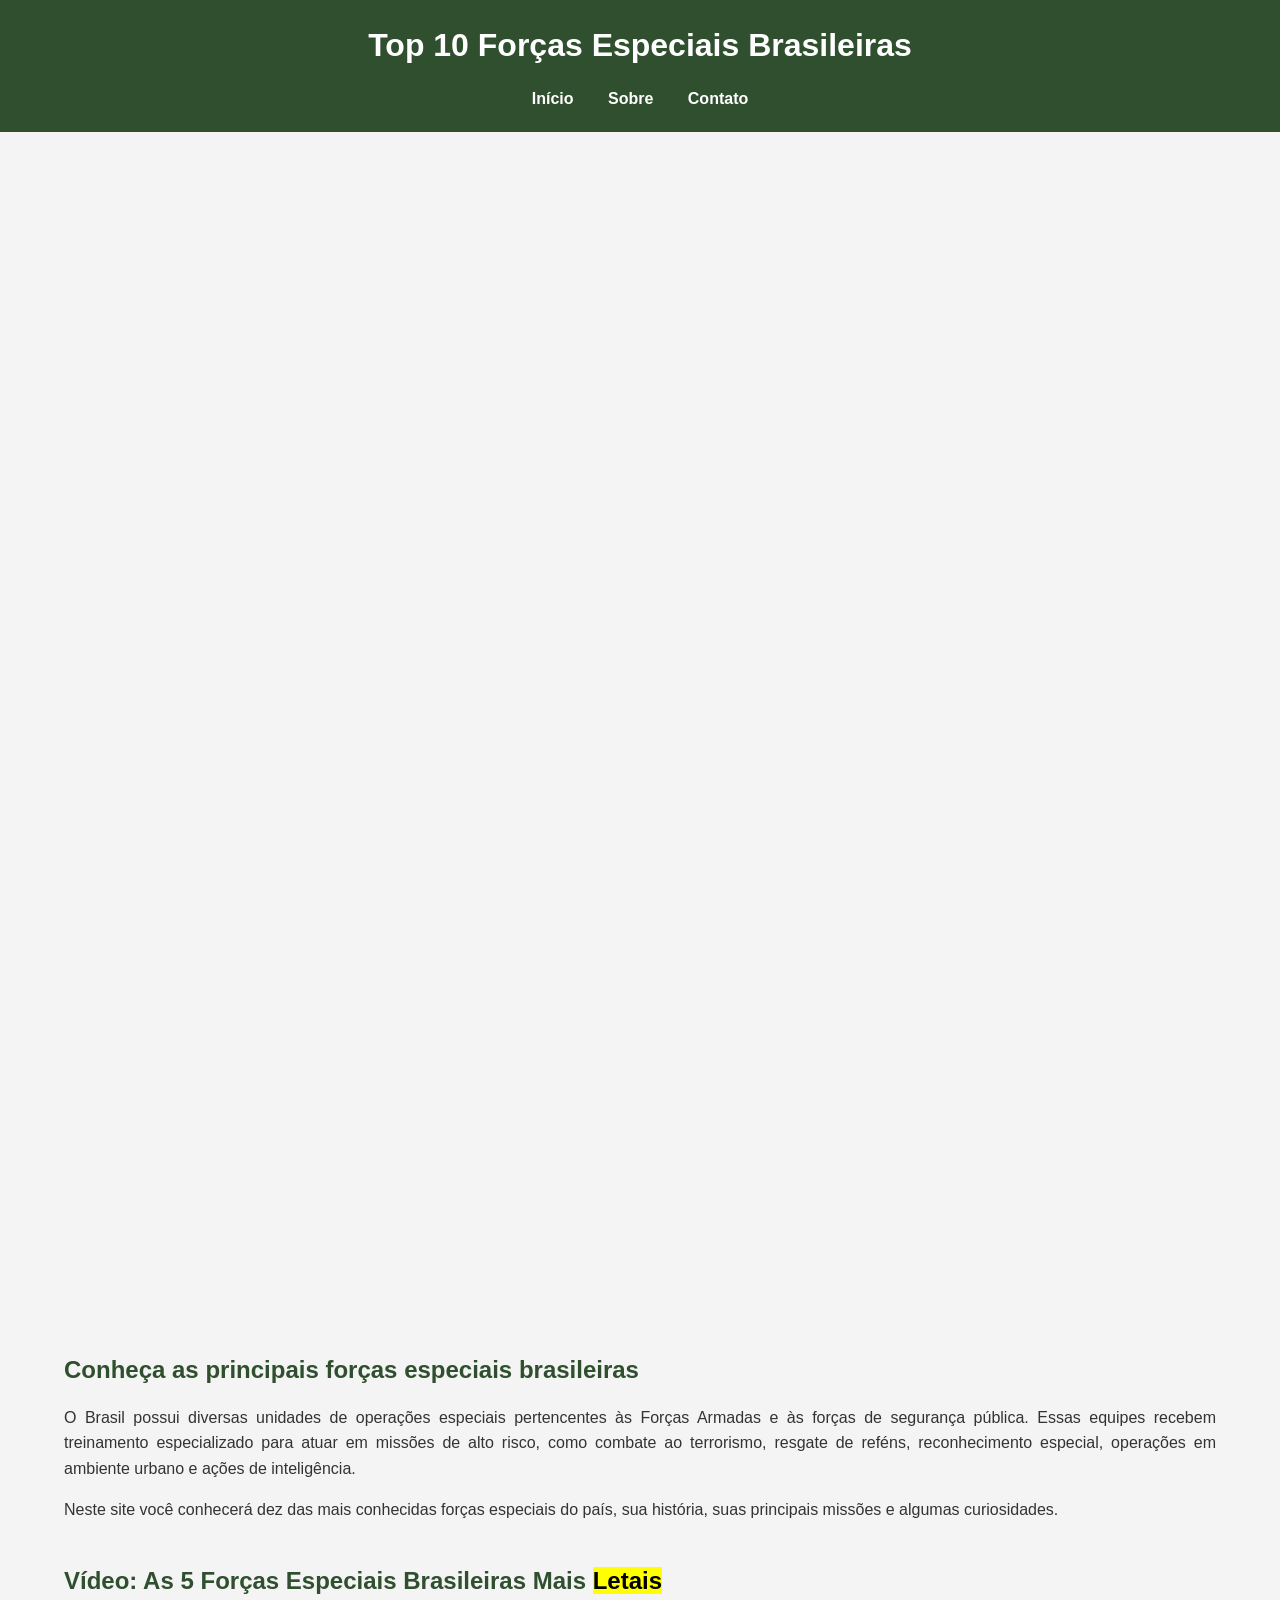
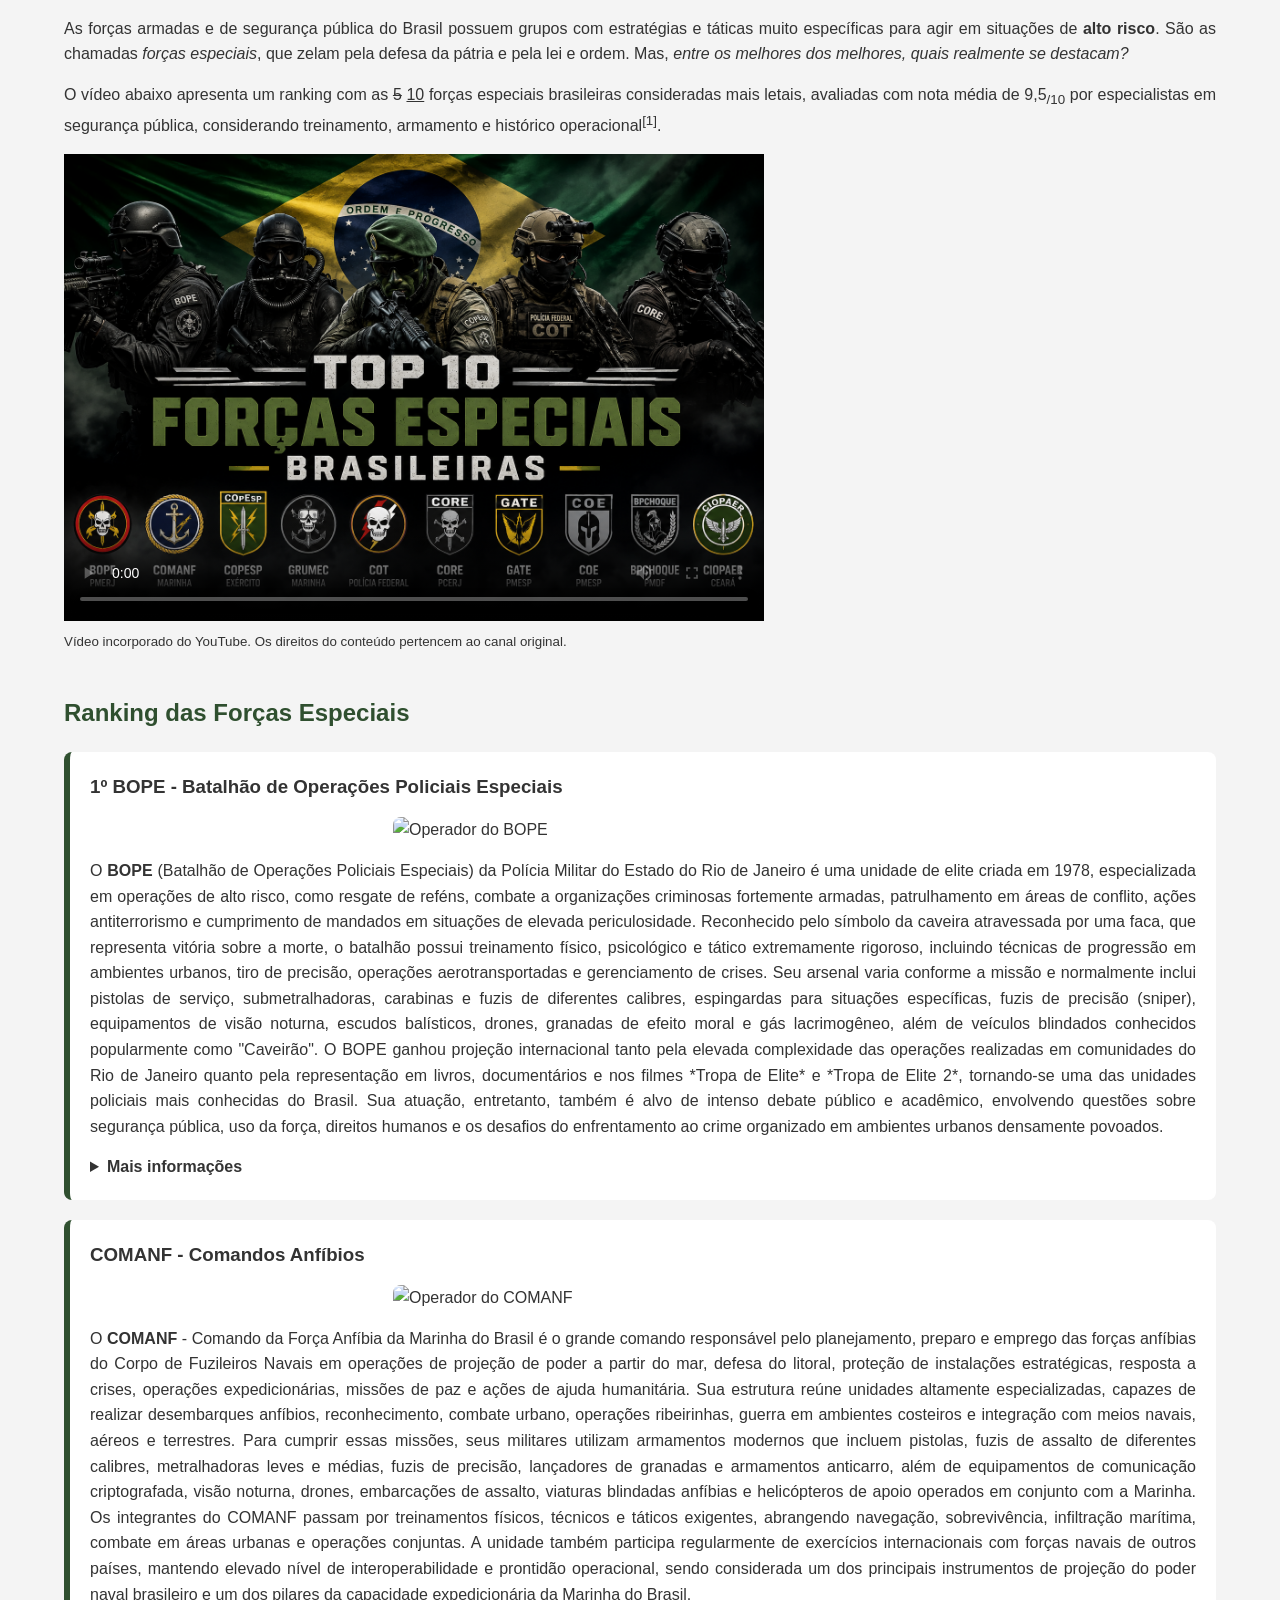
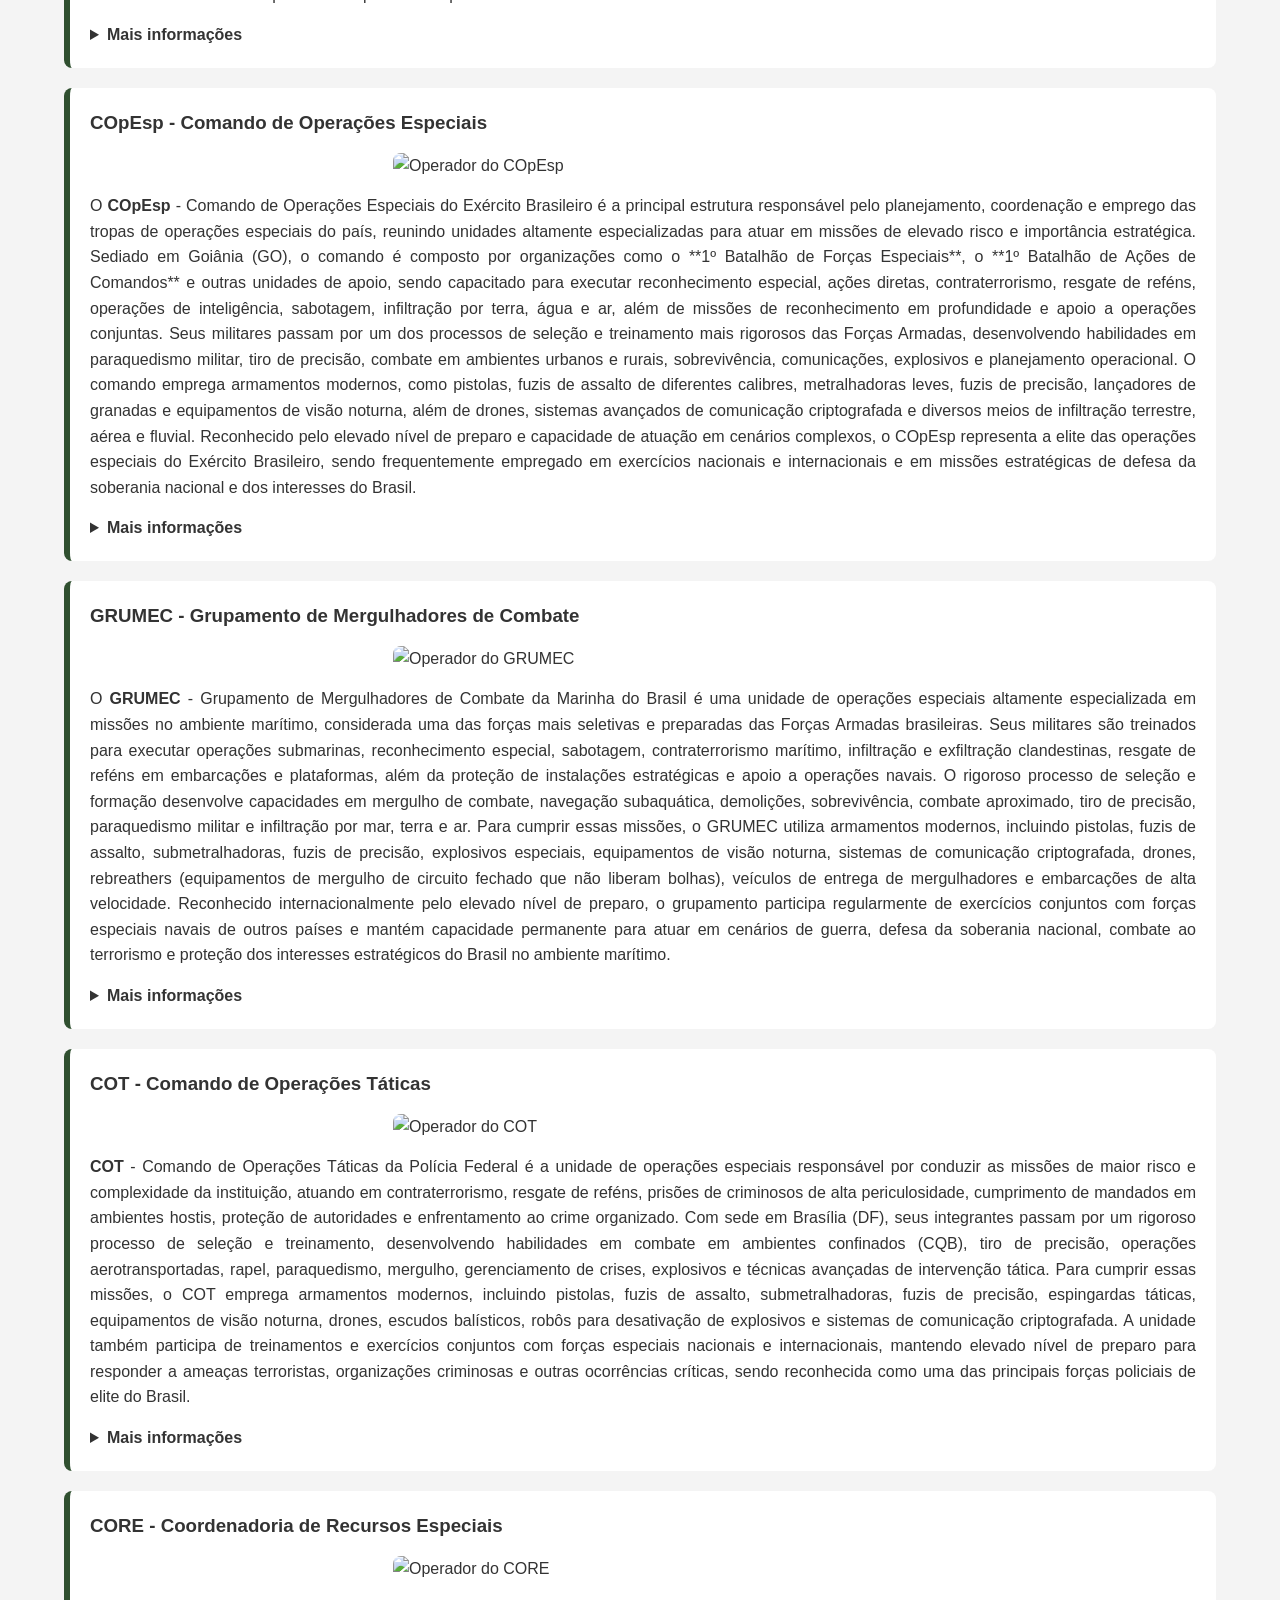
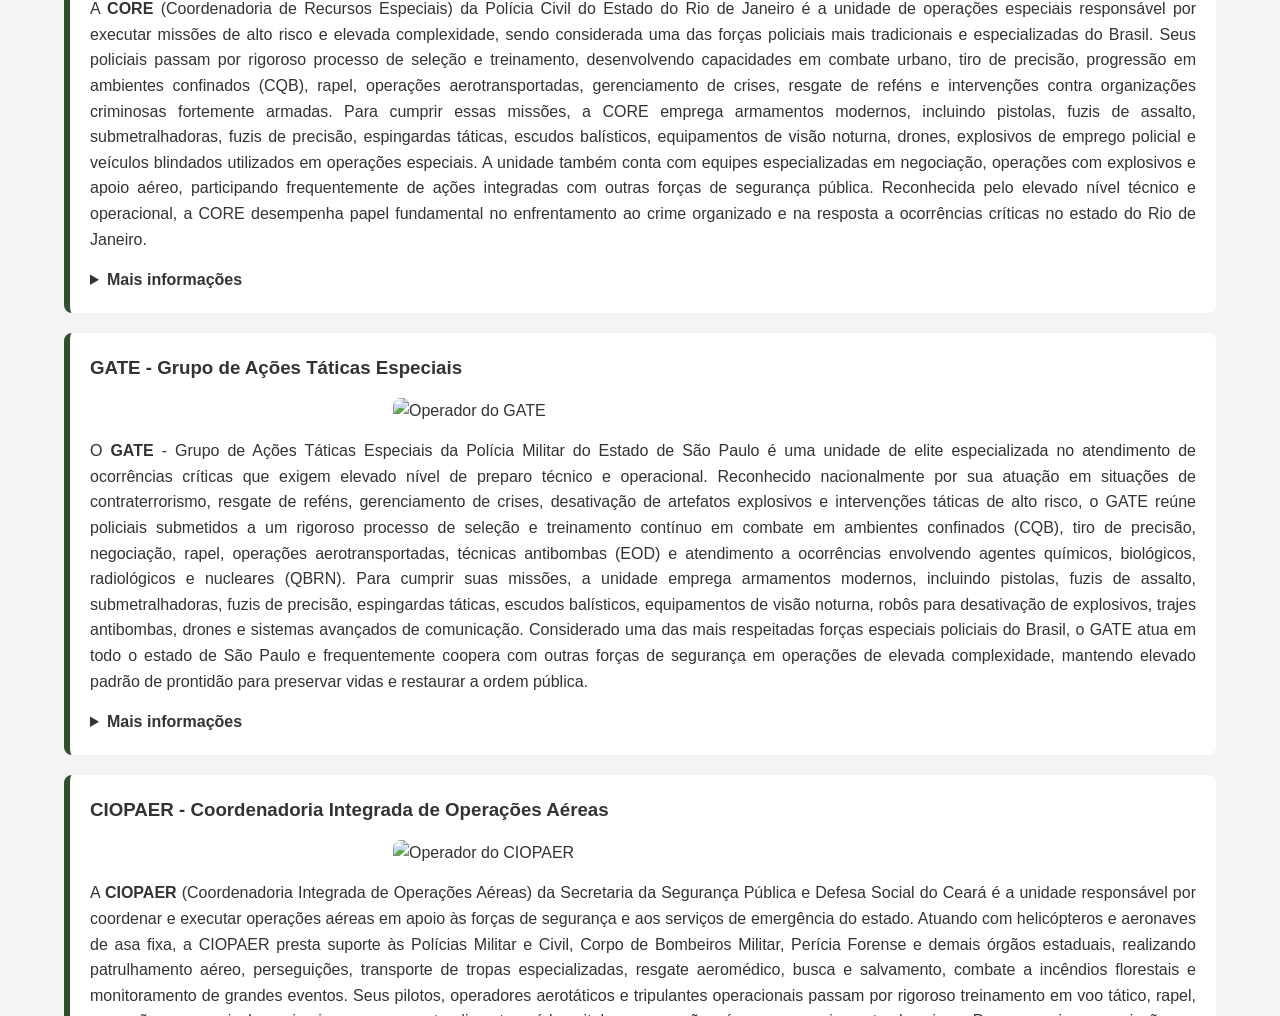
==== commit bd450c0a: "Implementação do contact.html bem simples, utilizando a estrutura de um formulario e implementando o" ====
--- a/index.html
+++ b/index.html
@@ -65,6 +65,39 @@
                 Neste site você conhecerá dez das mais conhecidas forças especiais do
                 país, sua história, suas principais missões e algumas curiosidades.
             </p>
+
+        </section>
+
+        <section>
+
+            <h2>Vídeo: As 5 Forças Especiais Brasileiras Mais <mark>Letais</mark></h2>
+
+            <p>
+                As forças armadas e de segurança pública do Brasil possuem grupos com
+                estratégias e táticas muito específicas para agir em situações de
+                <b>alto risco</b>. São as chamadas <i>forças especiais</i>, que zelam
+                pela defesa da pátria e pela lei e ordem. Mas, <em>entre os melhores
+                dos melhores, quais realmente se destacam?</em>
+            </p>
+
+            <p>
+                O vídeo abaixo apresenta um ranking com as <del>5</del> <ins>10</ins>
+                forças especiais brasileiras consideradas mais letais, avaliadas com
+                nota média de 9,5<sub>/10</sub> por especialistas em segurança
+                pública, considerando treinamento, armamento e histórico
+                operacional<sup>[1]</sup>.
+            </p>
+
+            <video
+                width="700"
+                controls
+                loading="lazy"
+                poster="Imagens/Banner.png">
+
+                <source src="video/video.mp4" type="video/mp4">
+            </video>
+
+            <p><small>Vídeo incorporado do YouTube. Os direitos do conteúdo pertencem ao canal original.</small></p>
 
         </section>
 
--- a/style.css
+++ b/style.css
@@ -0,0 +1,198 @@
+/* Segundo pesquisas é uma boa prática realizar esse Reset básico: */
+*{
+    margin: 0;
+    padding: 0;
+    box-sizing: border-box;
+}
+
+/*Estilação Corpo da página num aspecto geral, alterando fonts, cor de fundo branca e distância entre as linhas */
+body{
+    font-family: Arial, Helvetica, sans-serif;
+    background-color: #f4f4f4;
+    color: #333;
+    line-height: 1.6;
+}
+
+/* Estilização do Cabeçalho do meu Index */
+header{
+    background-color: #2f4f2f;
+    color: white;
+    text-align: center;
+    padding: 20px;
+}
+
+/* Estilização do meu Menu com as opções */
+nav{
+    margin-top: 15px;
+}
+
+nav a{
+    color: white;
+    text-decoration: none;
+    margin: 0 15px;
+    font-weight: bold;
+}
+
+nav a:hover{
+    color: #d4af37;
+}
+
+/* Estilização do conteúdo principal da minha página */
+main{
+    width: 90%;
+    max-width: 1200px;
+    margin: 20px auto;
+}
+
+/* Redimensionando meu Banner */
+picture img{
+    width: 100%;
+    border-radius: 8px;
+}
+
+/* Estilização das seções do site */
+section{
+    margin-bottom: 40px;
+}
+
+/* Estilização de todos os títulos */
+h2{
+    margin-bottom: 15px;
+    color: #2f4f2f;
+}
+
+h3{
+    margin-bottom: 15px;
+}
+
+/* Estilização especificamente dos Cards */
+article{
+    background-color: white;
+    padding: 20px;
+    margin-top: 20px;
+    border-radius: 8px;
+    border-left: 6px solid #2f4f2f;
+}
+
+/* Estilização das imagens dos cards para padronizar */
+article img{
+    width: 100%;
+    max-width: 500px;
+    display: block;
+    margin: 15px auto;
+    border-radius: 8px;
+}
+
+/* Estilização dos parágrafos */
+p{
+    margin-bottom: 15px;
+    text-align: justify;
+}
+
+/* Estilização das lista */
+ul{
+    margin-left: 20px;
+    margin-bottom: 15px;
+}
+
+/* Estilização dos details */
+details{
+    margin-top: 15px;
+}
+
+/* Estilização dos sumary */
+summary{
+    cursor: pointer;
+    font-weight: bold;
+}
+
+/* Estilização dos maps que adicionei */
+iframe{
+    width: 100%;
+    margin-top: 15px;
+    border: none;
+    border-radius: 8px;
+}
+
+/* Estilização do meu rodapé */
+footer{
+    background-color: #2f4f2f;
+    color: white;
+    text-align: center;
+    padding: 20px;
+    margin-top: 30px;
+}
+
+/* Estilização do formulário */
+input[type="text"],
+input[type="email"],
+input[type="tel"],
+input[type="date"],
+input[type="number"],
+select,
+textarea{
+    width: 100%;
+    max-width: 400px;
+    padding: 10px;
+    margin-top: 5px;
+    border: 1px solid #ccc;
+    border-radius: 6px;
+    font-family: inherit;
+    font-size: 1rem;
+    background-color: white;
+}
+
+/* Destaque ao clicar num campo */
+input:focus,
+select:focus,
+textarea:focus{
+    outline: none;
+    border-color: #2f4f2f;
+    box-shadow: 0 0 0 2px rgba(47, 79, 47, 0.2);
+}
+
+/* Labels com mais destaque */
+label{
+    font-weight: bold;
+    color: #2f4f2f;
+}
+
+/* Range e number ficam mais estranhos com width: 100%, então tratamos à parte */
+input[type="range"],
+input[type="number"]{
+    max-width: 250px;
+}
+
+input[type="checkbox"],
+input[type="radio"]{
+    margin-right: 6px;
+    accent-color: #2f4f2f;
+}
+
+/* Botões do formulário */
+button{
+    padding: 10px 20px;
+    margin-right: 10px;
+    margin-top: 10px;
+    border: none;
+    border-radius: 6px;
+    background-color: #2f4f2f;
+    color: white;
+    font-weight: bold;
+    cursor: pointer;
+    transition: background-color 0.2s;
+}
+
+button:hover{
+    background-color: #d4af37;
+    color: #2f4f2f;
+}
+
+button[type="reset"]{
+    background-color: #999;
+}
+
+button[type="reset"]:hover{
+    background-color: #777;
+    color: white;
+}
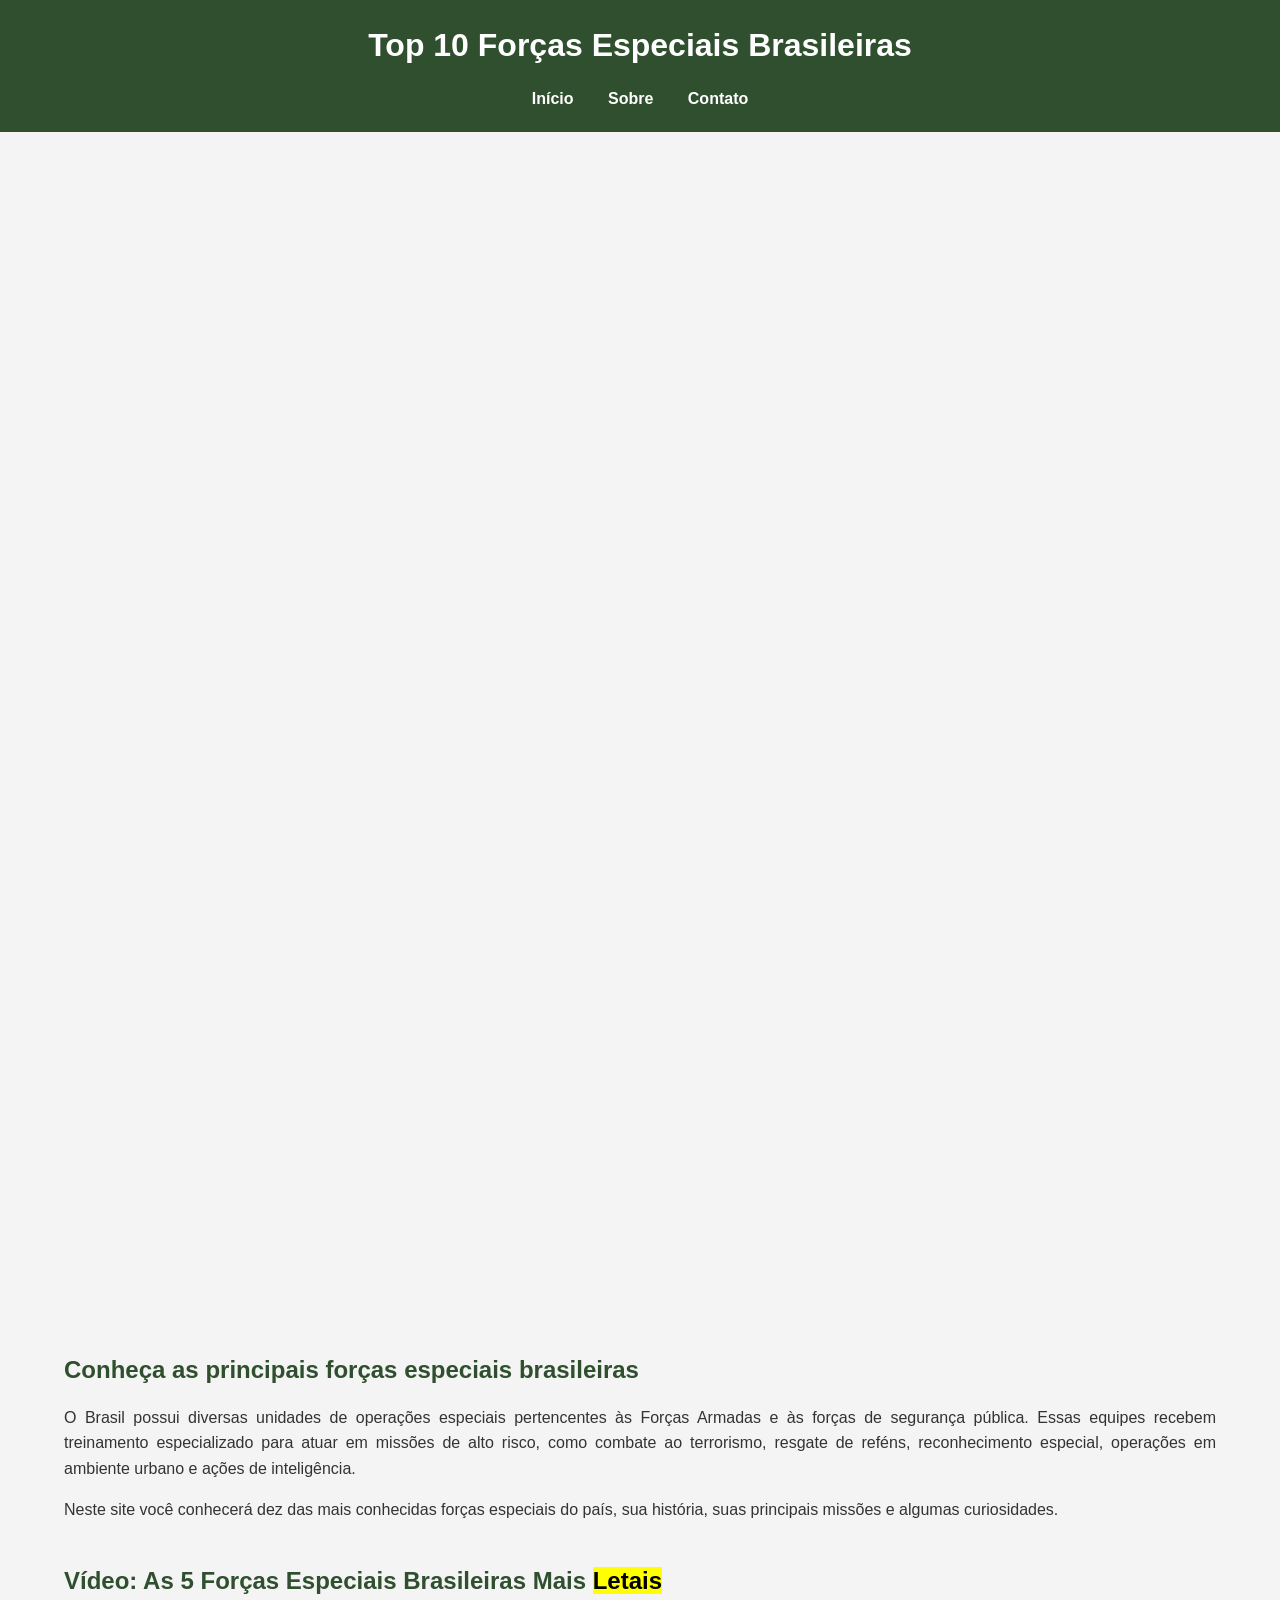
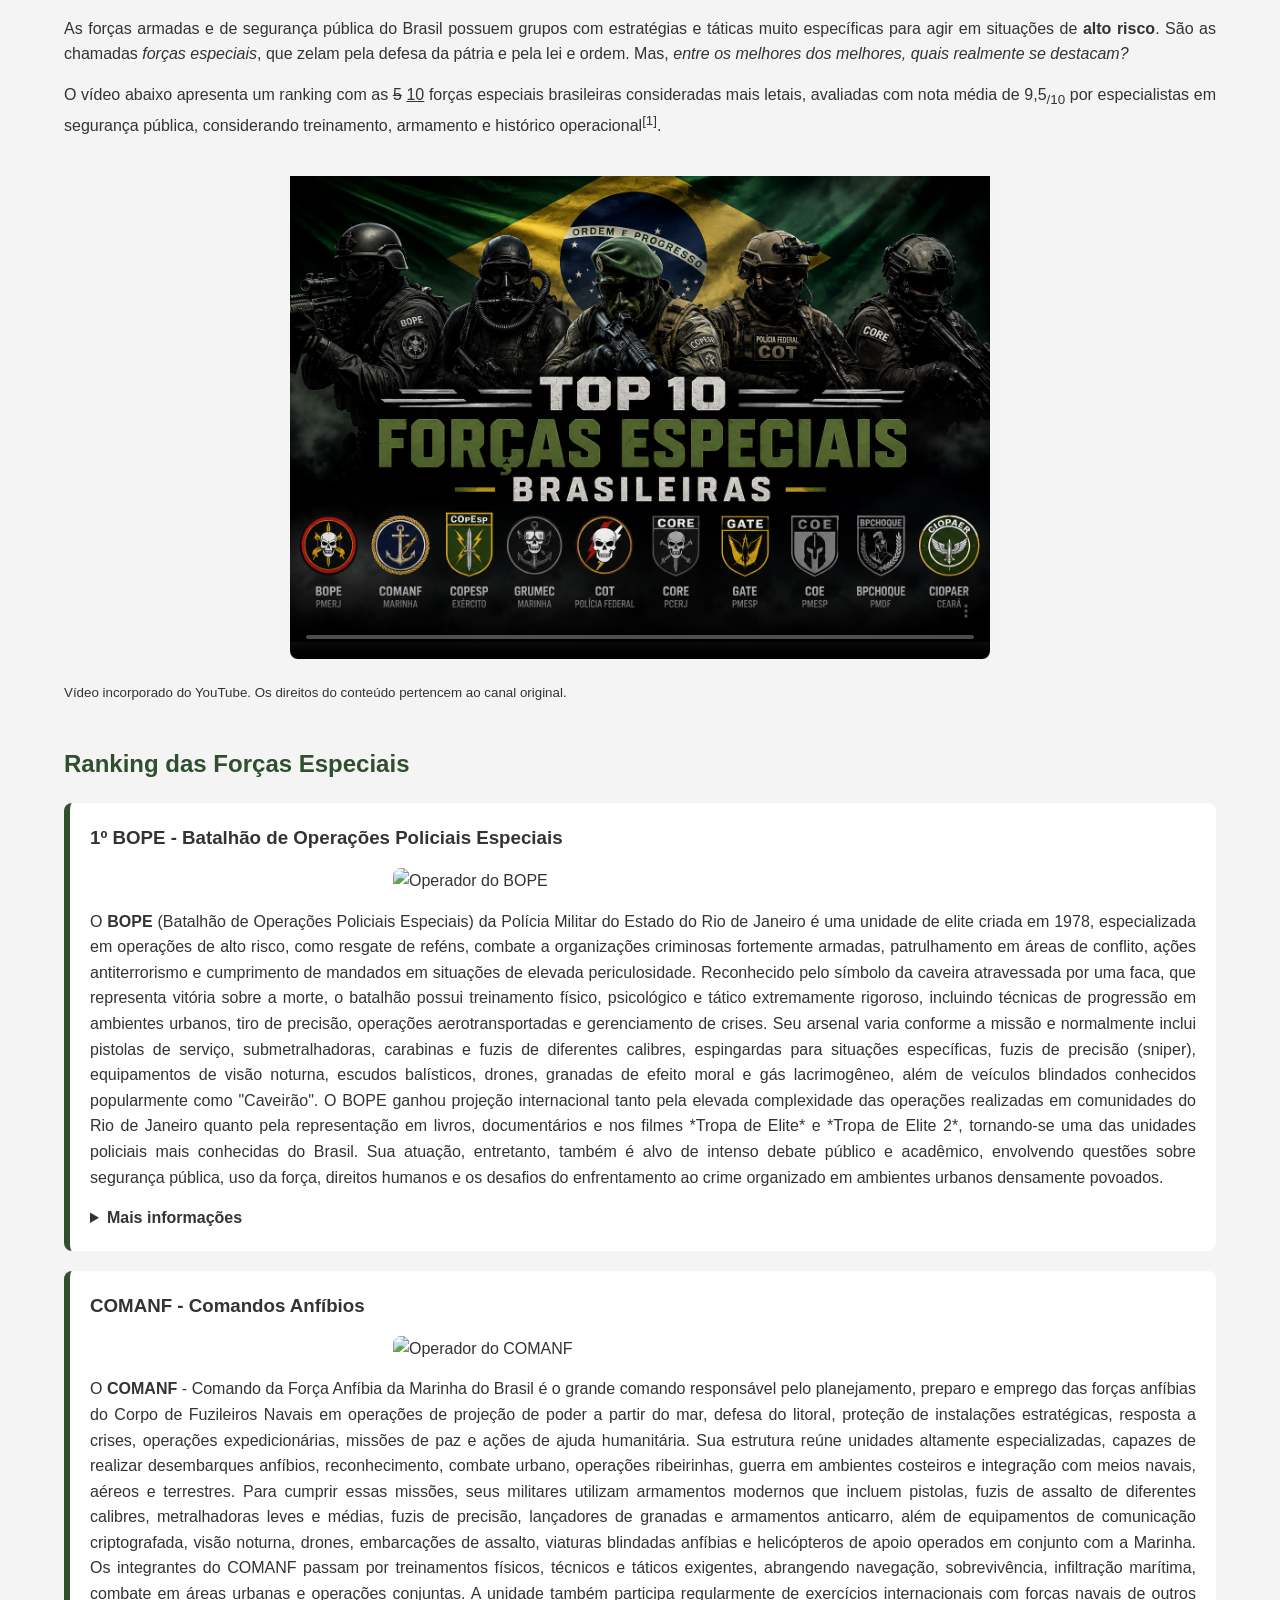
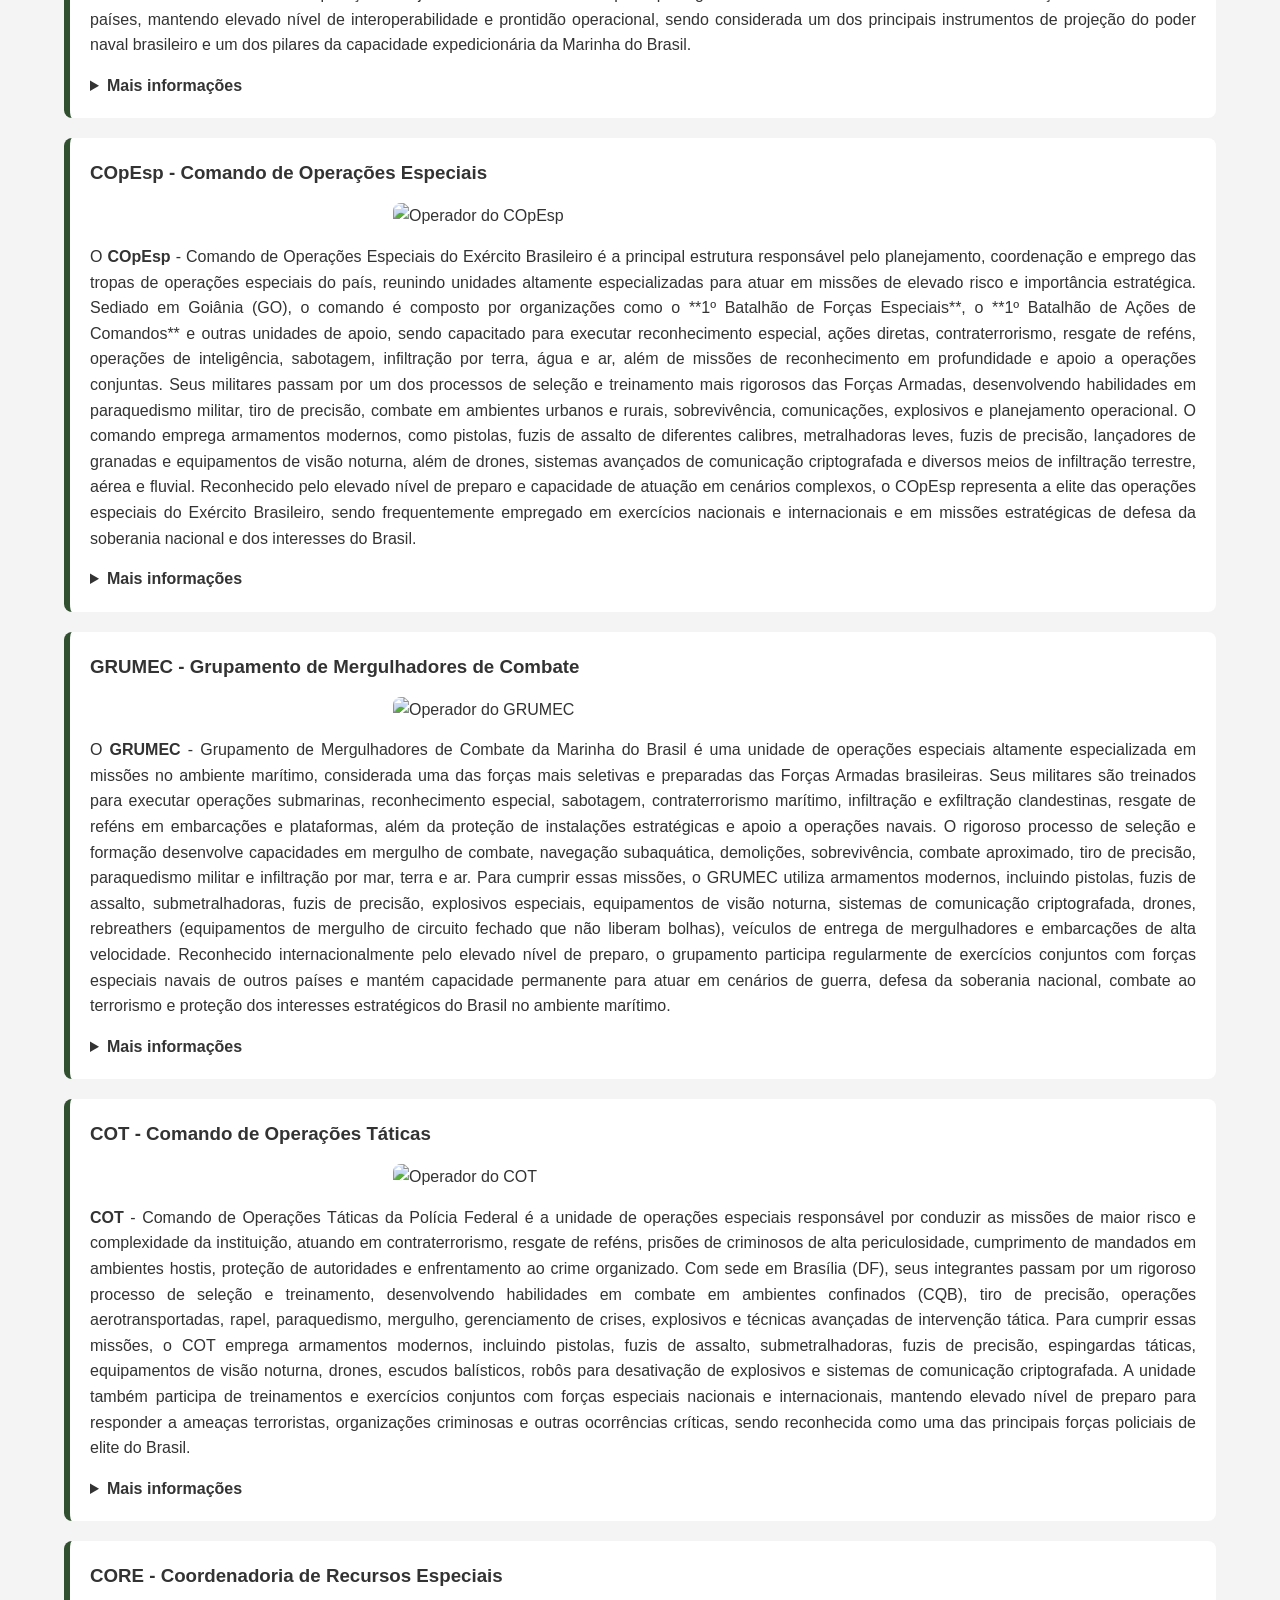
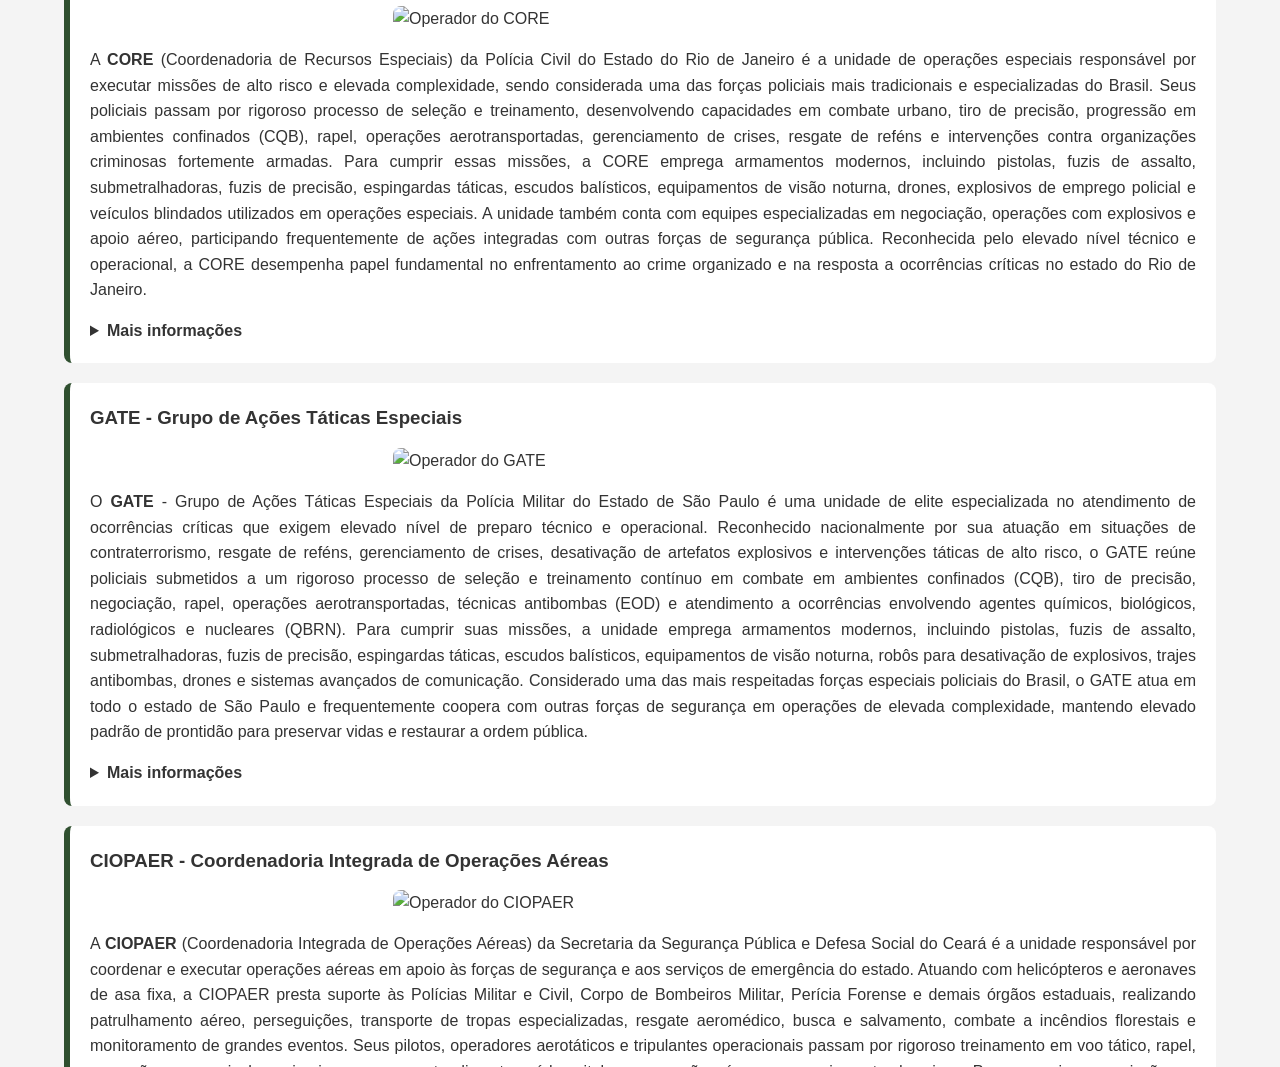
==== commit c685d331: "Implementação do style para melhorar o posicionamento do vídeo no index.html" ====
--- a/index.html
+++ b/index.html
@@ -90,6 +90,7 @@
 
             <video
                 width="700"
+                height="500"
                 controls
                 loading="lazy"
                 poster="Imagens/Banner.png">
--- a/style.css
+++ b/style.css
@@ -121,6 +121,14 @@
     text-align: center;
     padding: 20px;
     margin-top: 30px;
+}
+
+/* Estilização do vídeo */
+video{
+    display: block;
+    max-width: 100%;
+    margin: 20px auto;
+    border-radius: 8px;
 }
 
 /* Estilização do formulário */
@@ -195,4 +203,4 @@
 button[type="reset"]:hover{
     background-color: #777;
     color: white;
-}
+}
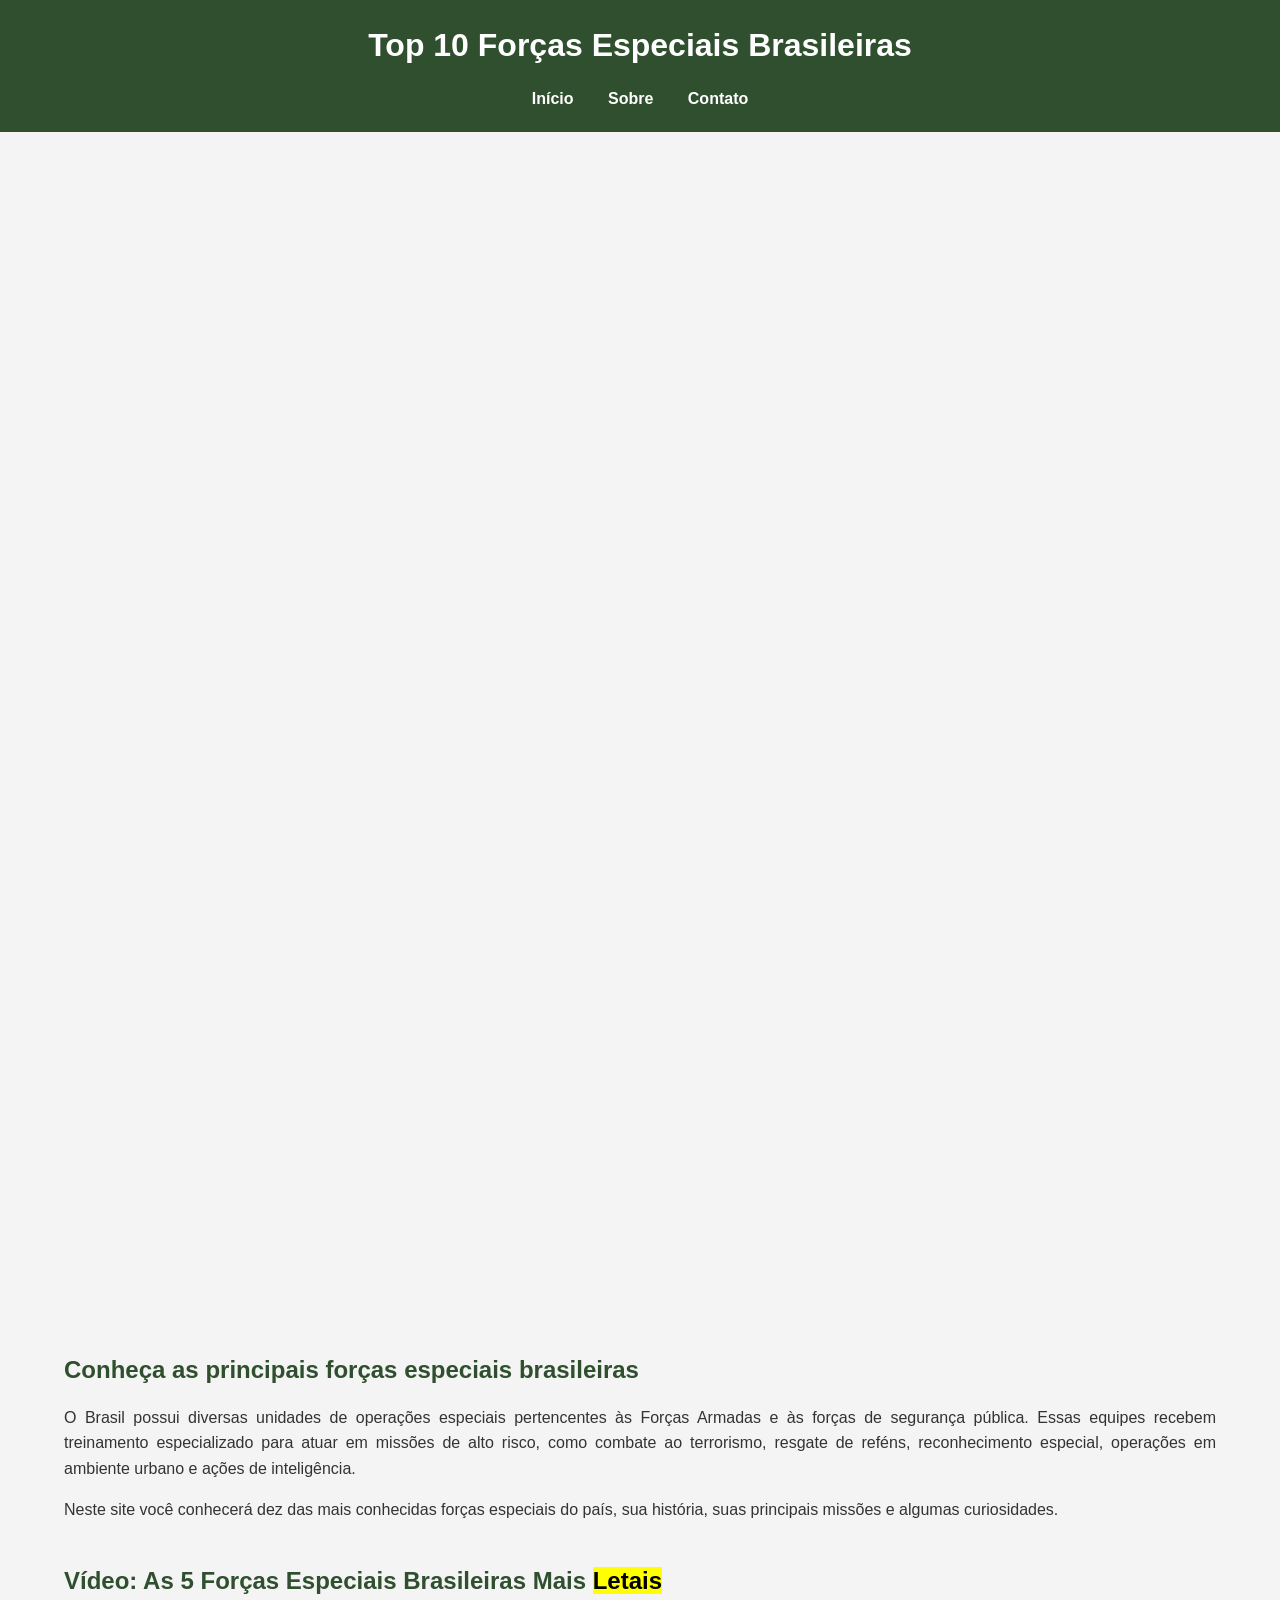
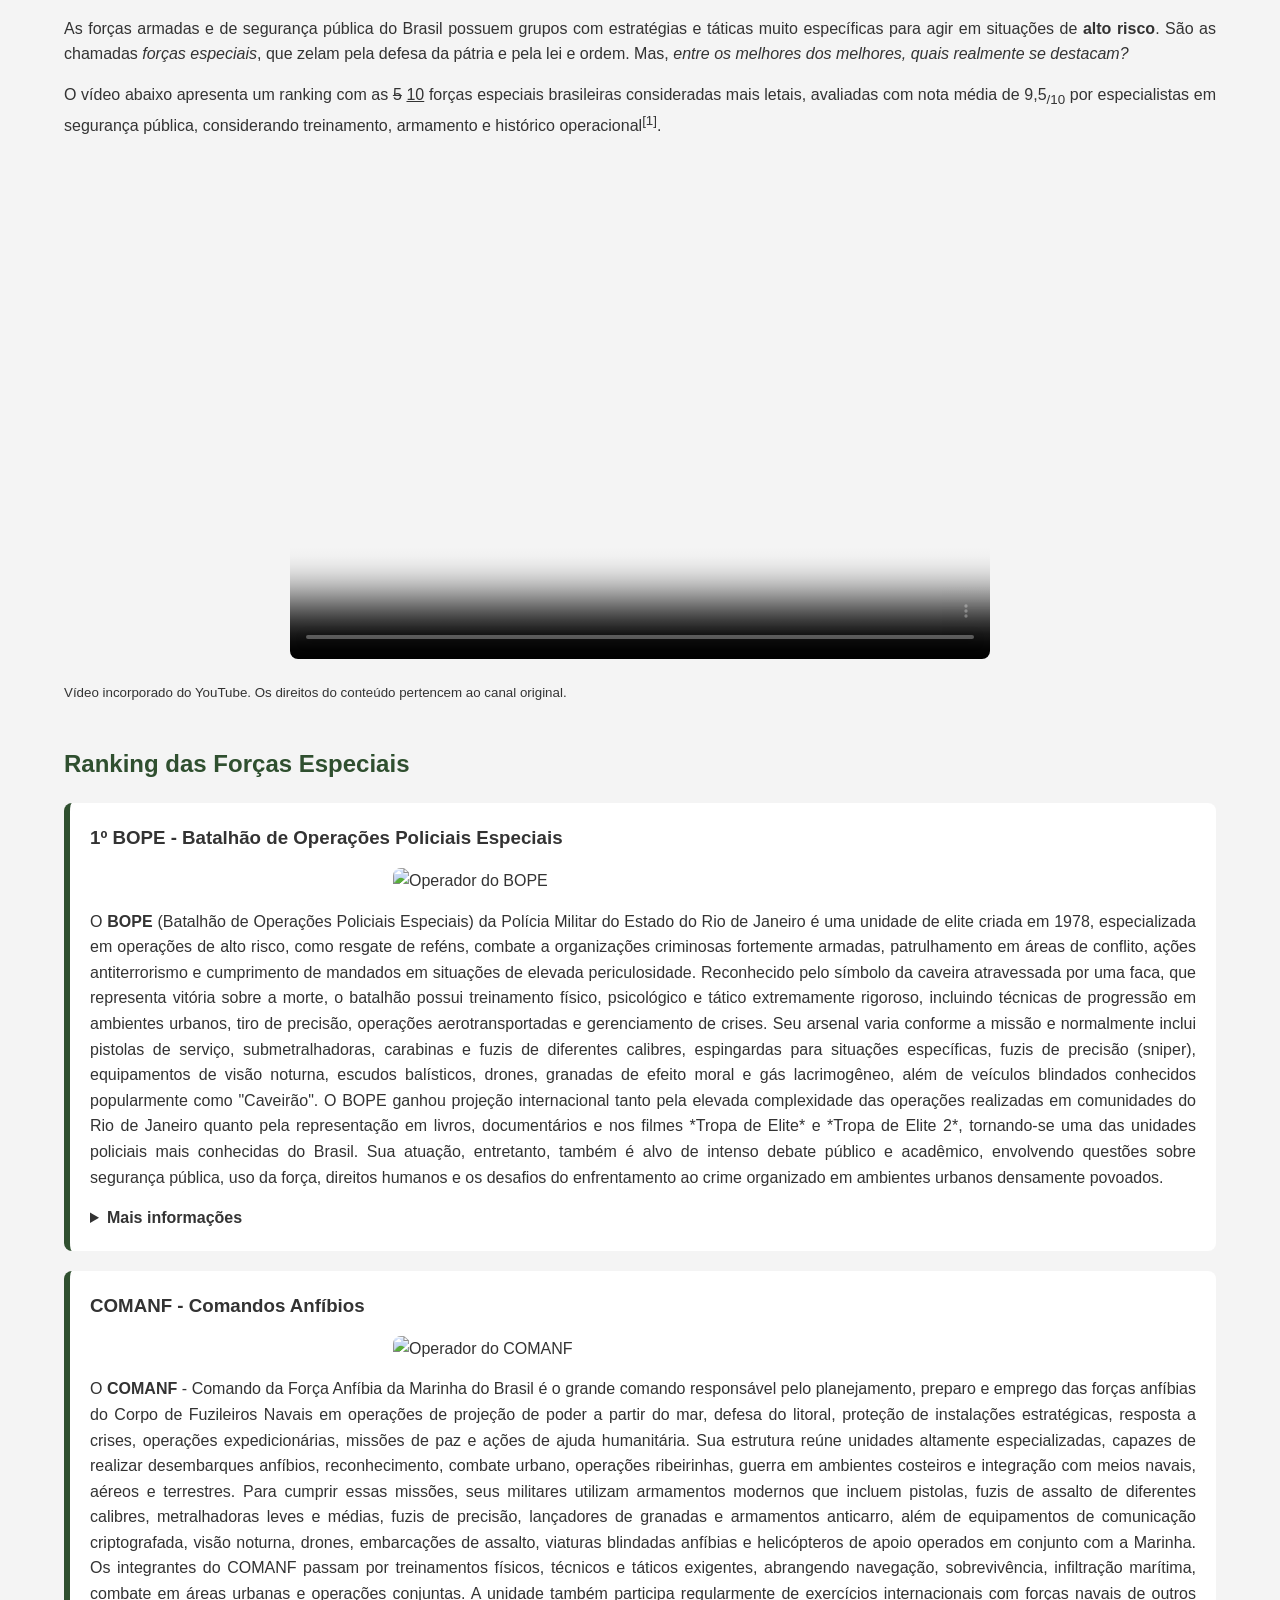
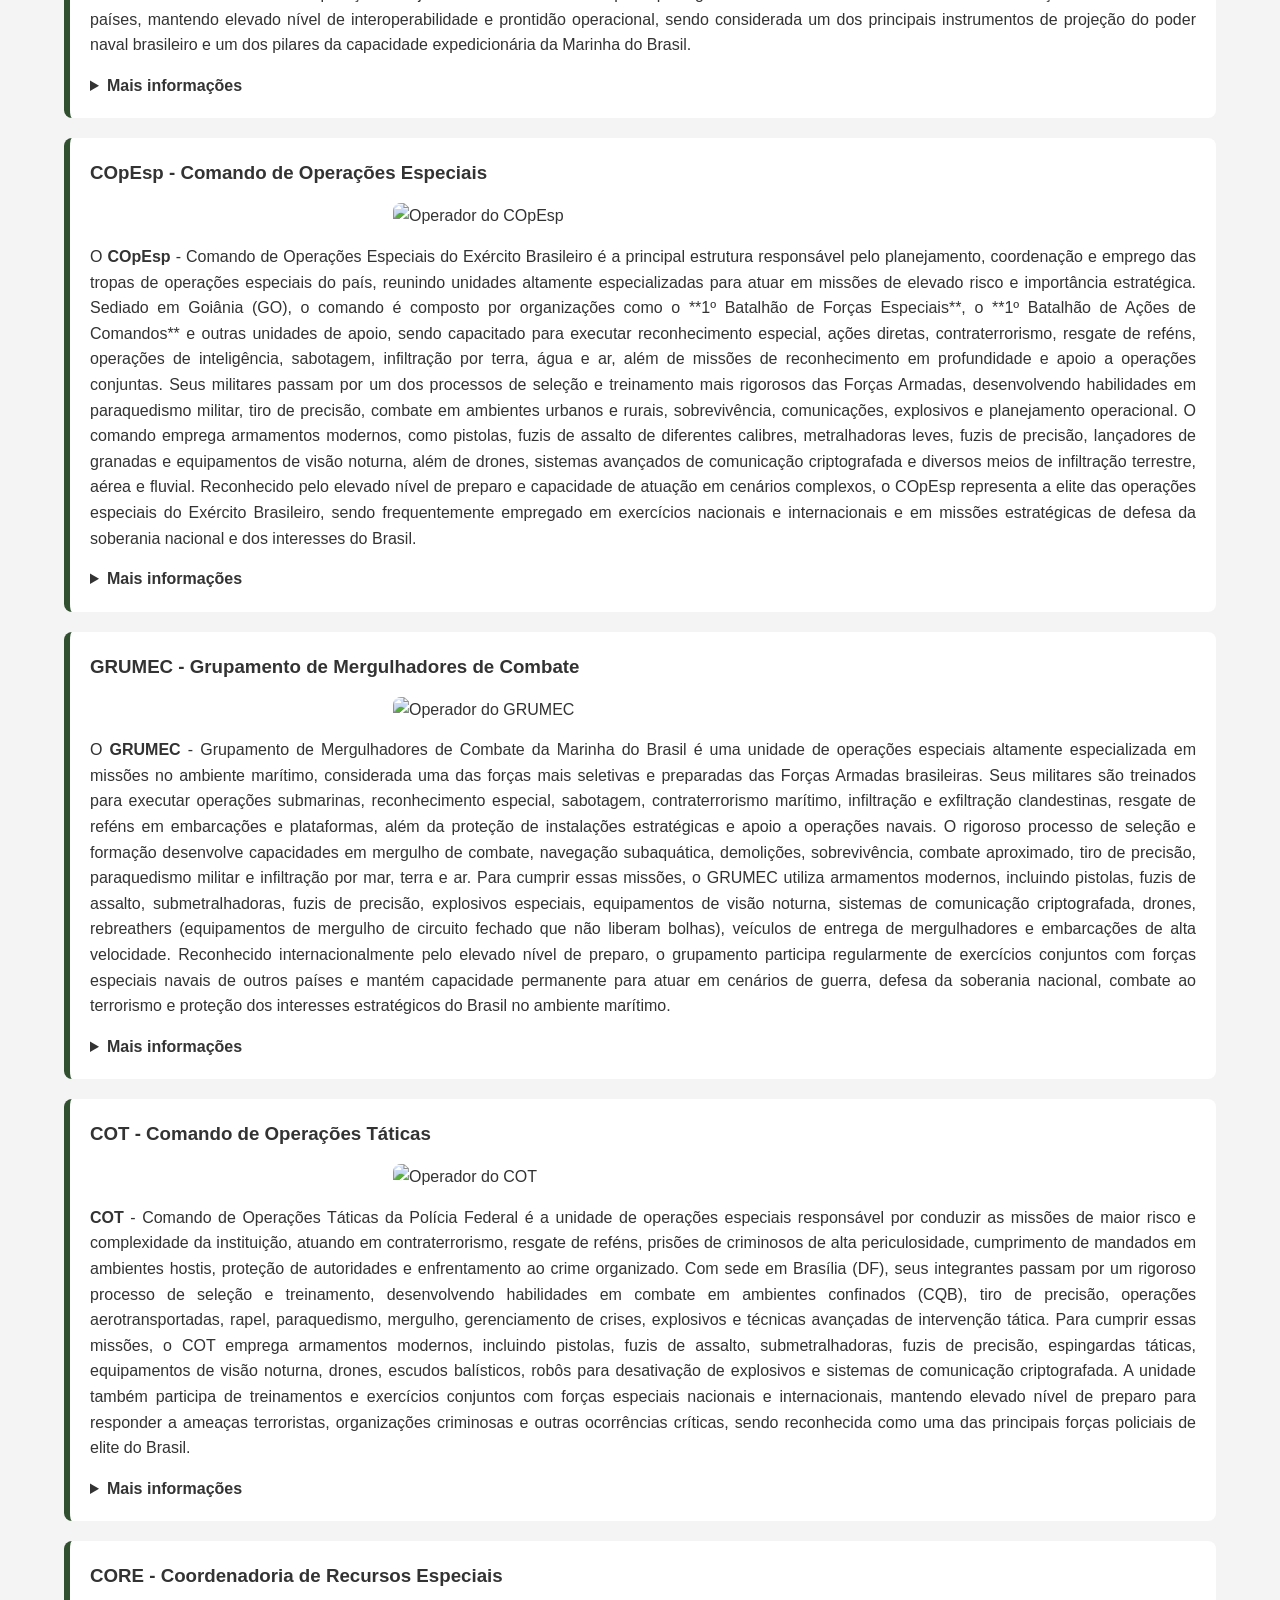
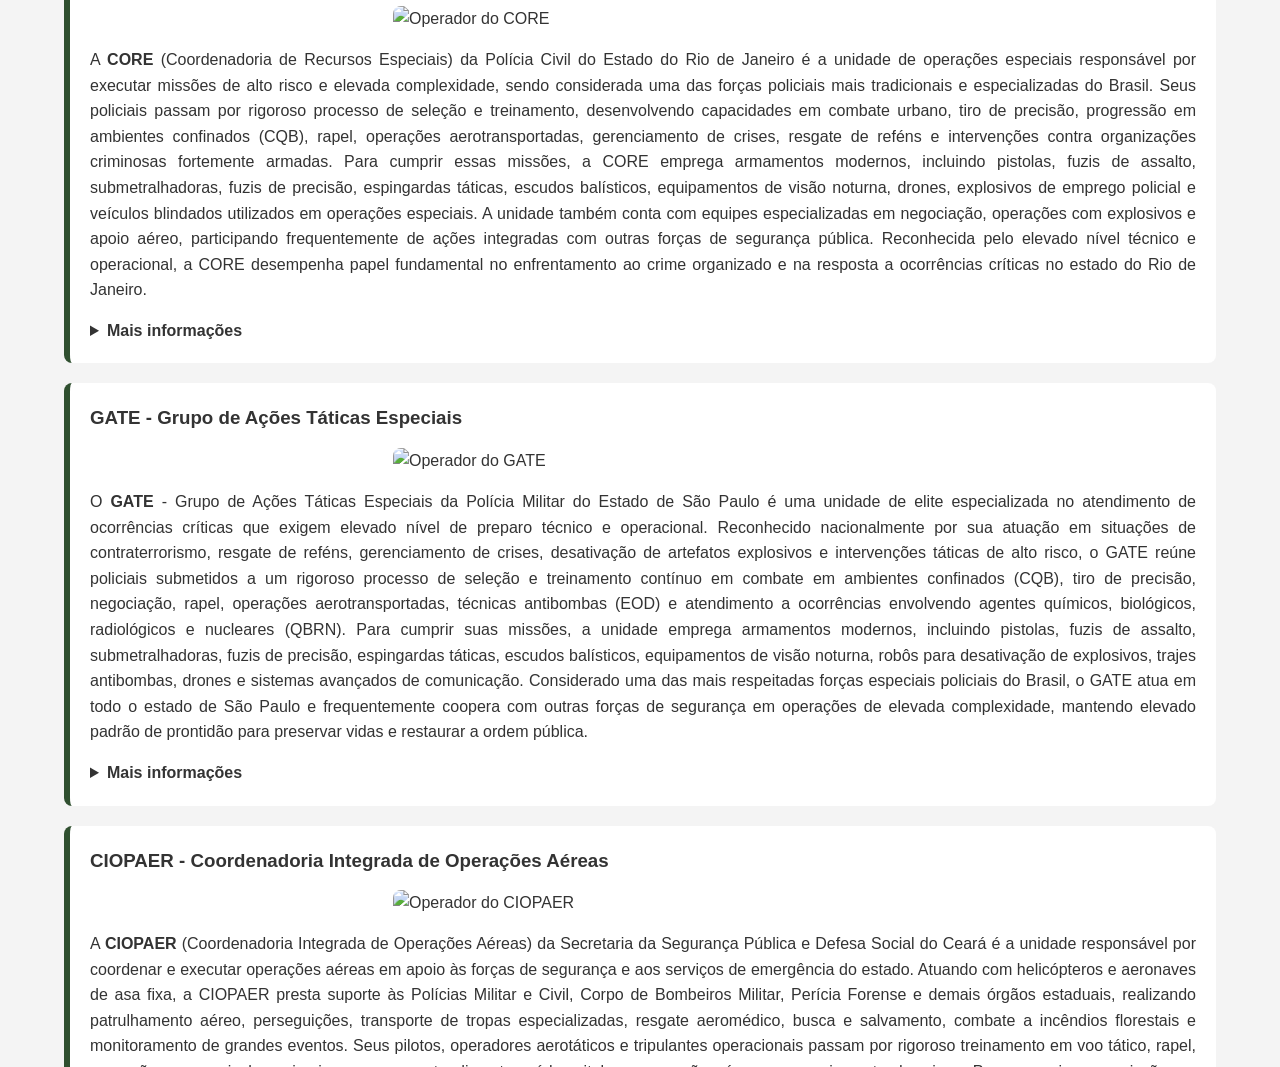
==== commit 2564d918: "Alterado nome da pasta imagens pois coloquei com 'I' maiúsculo e o github pages não estava reconhece" ====
--- a/index.html
+++ b/index.html
@@ -93,7 +93,7 @@
                 height="500"
                 controls
                 loading="lazy"
-                poster="Imagens/Banner.png">
+                poster="imagens/Banner.png">
 
                 <source src="video/video.mp4" type="video/mp4">
             </video>
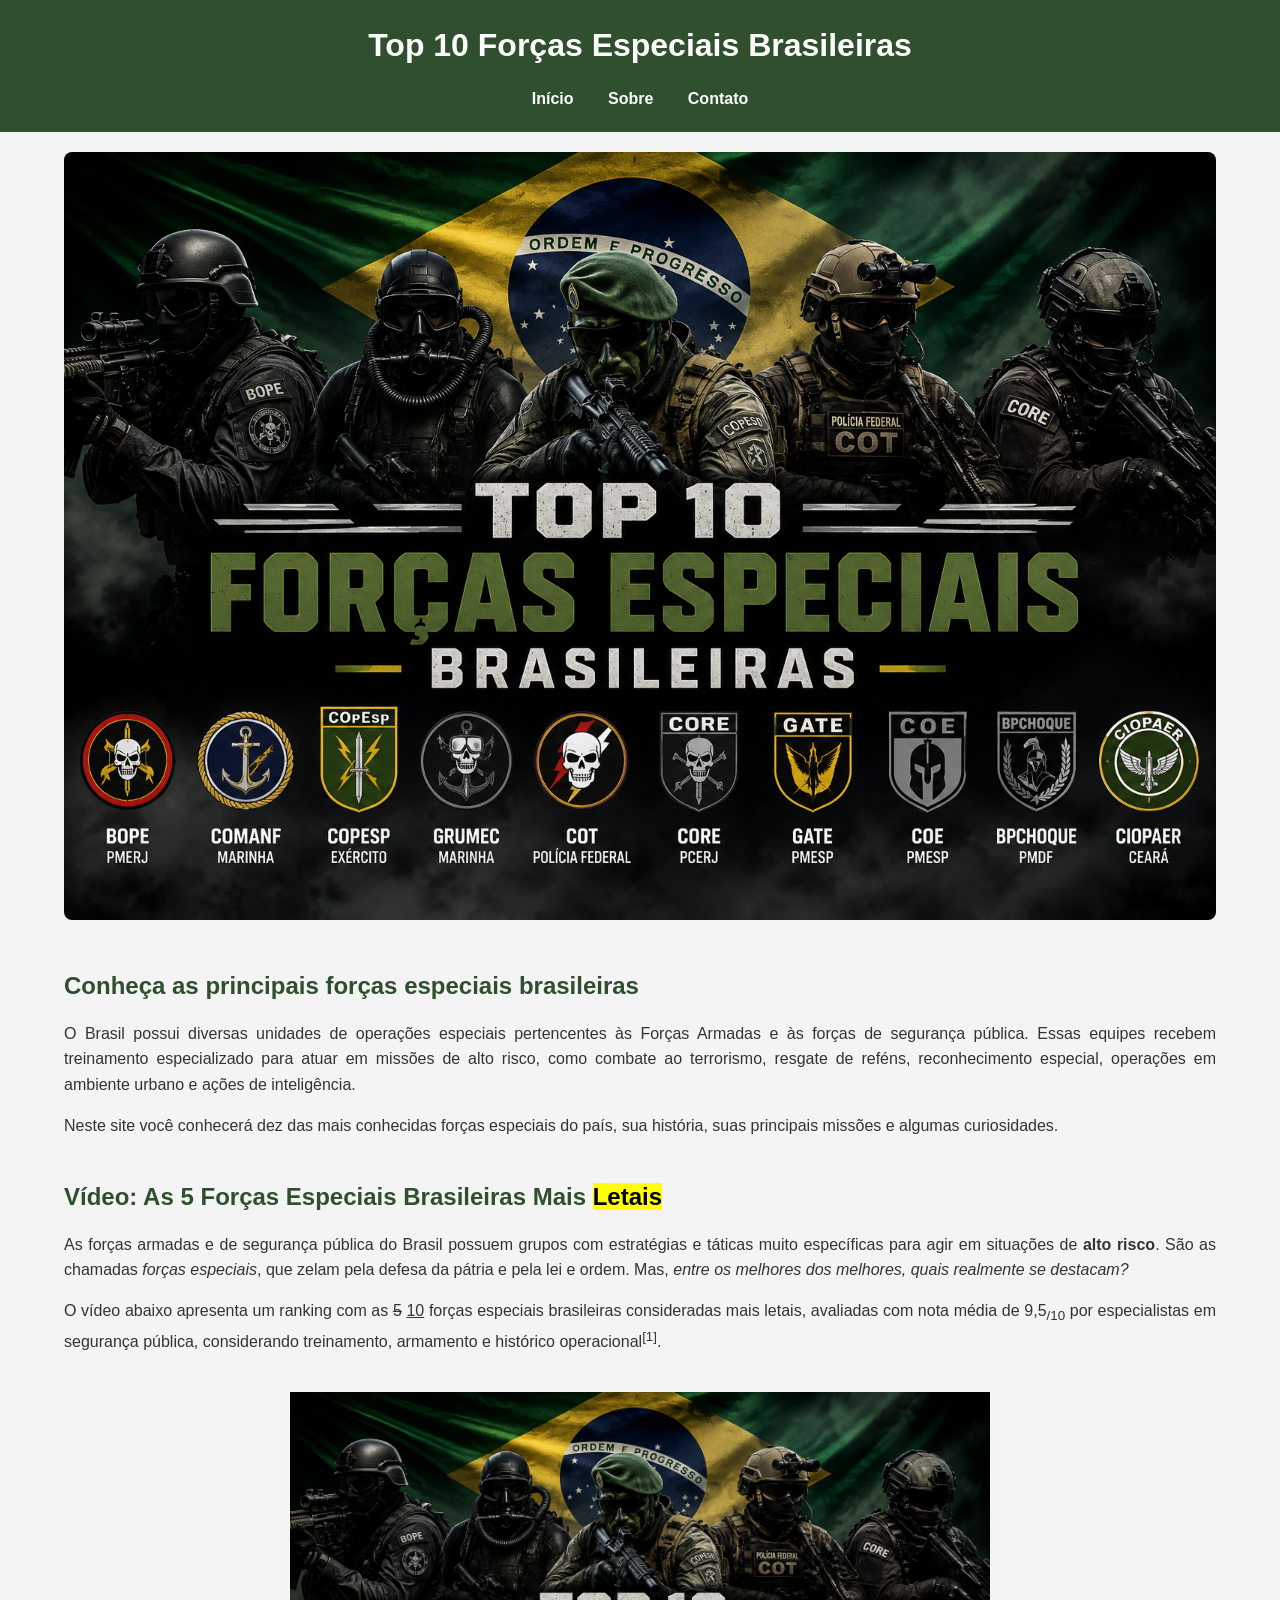
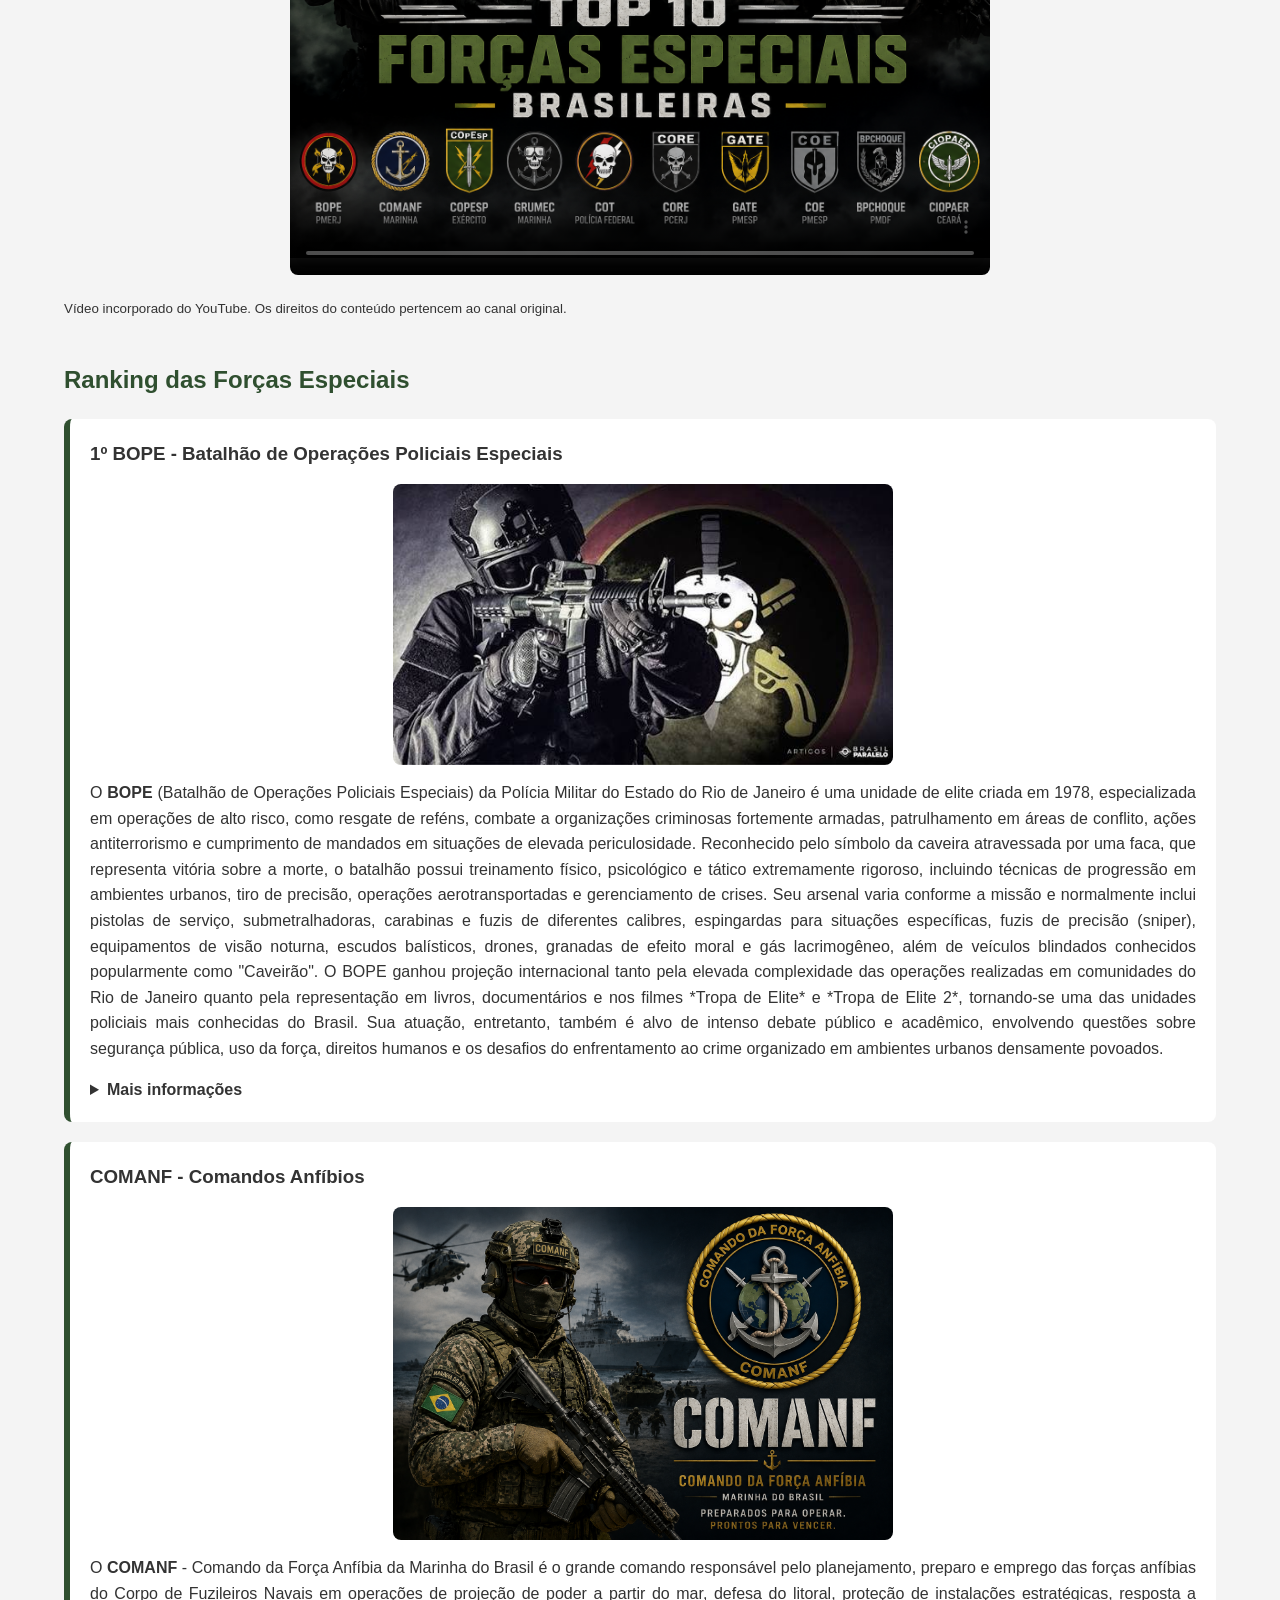
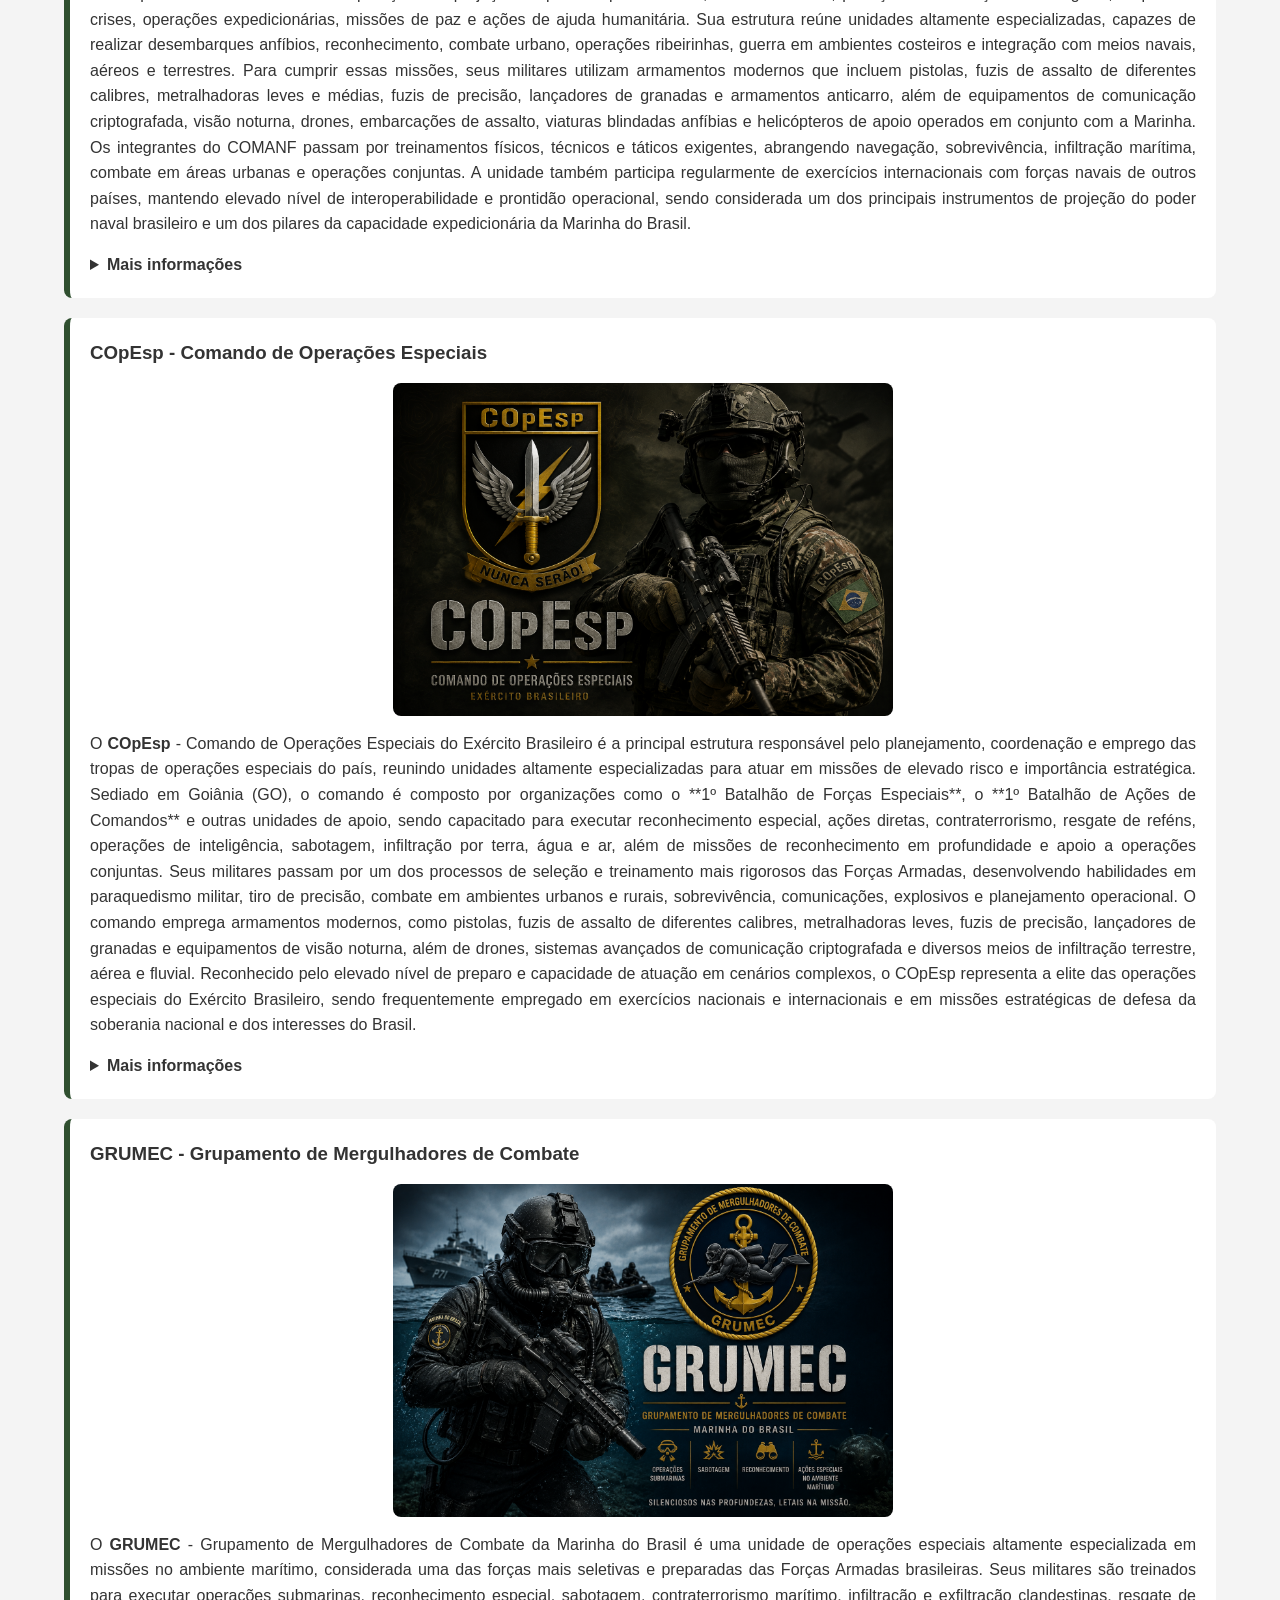
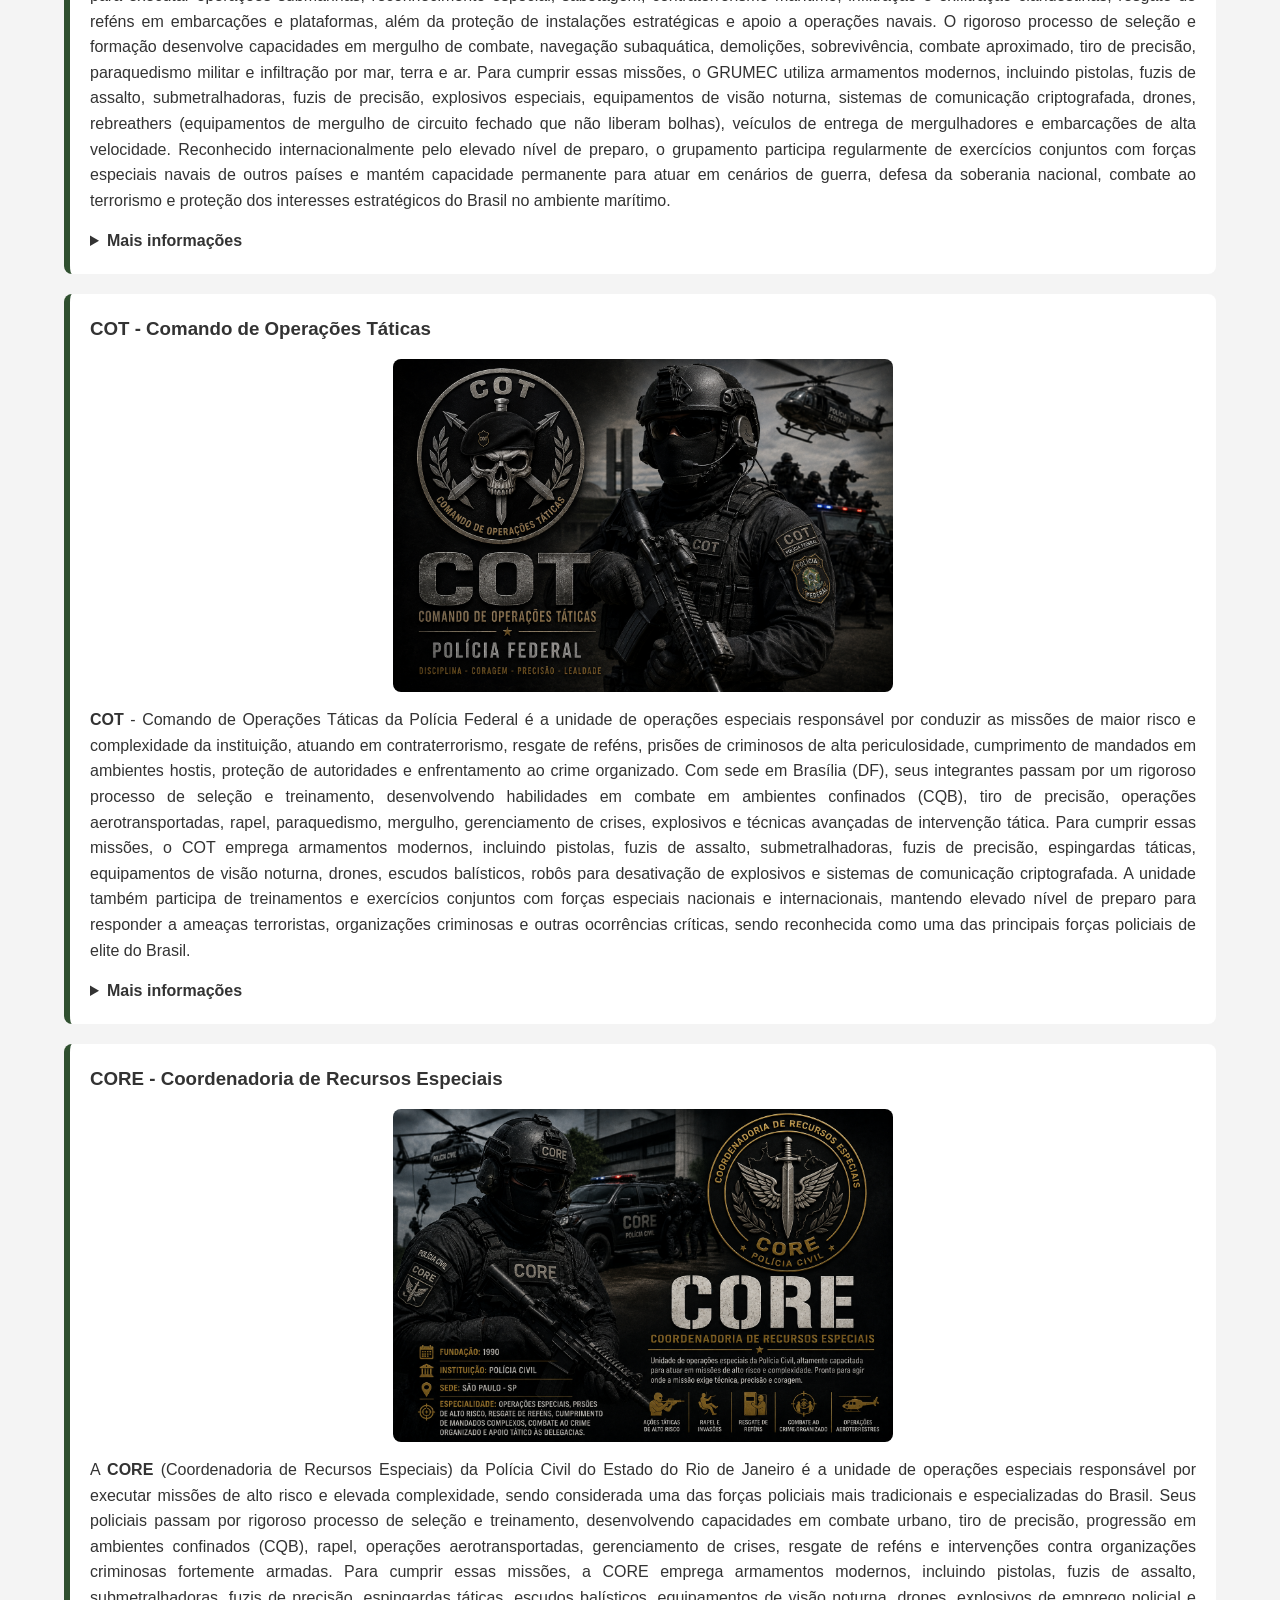
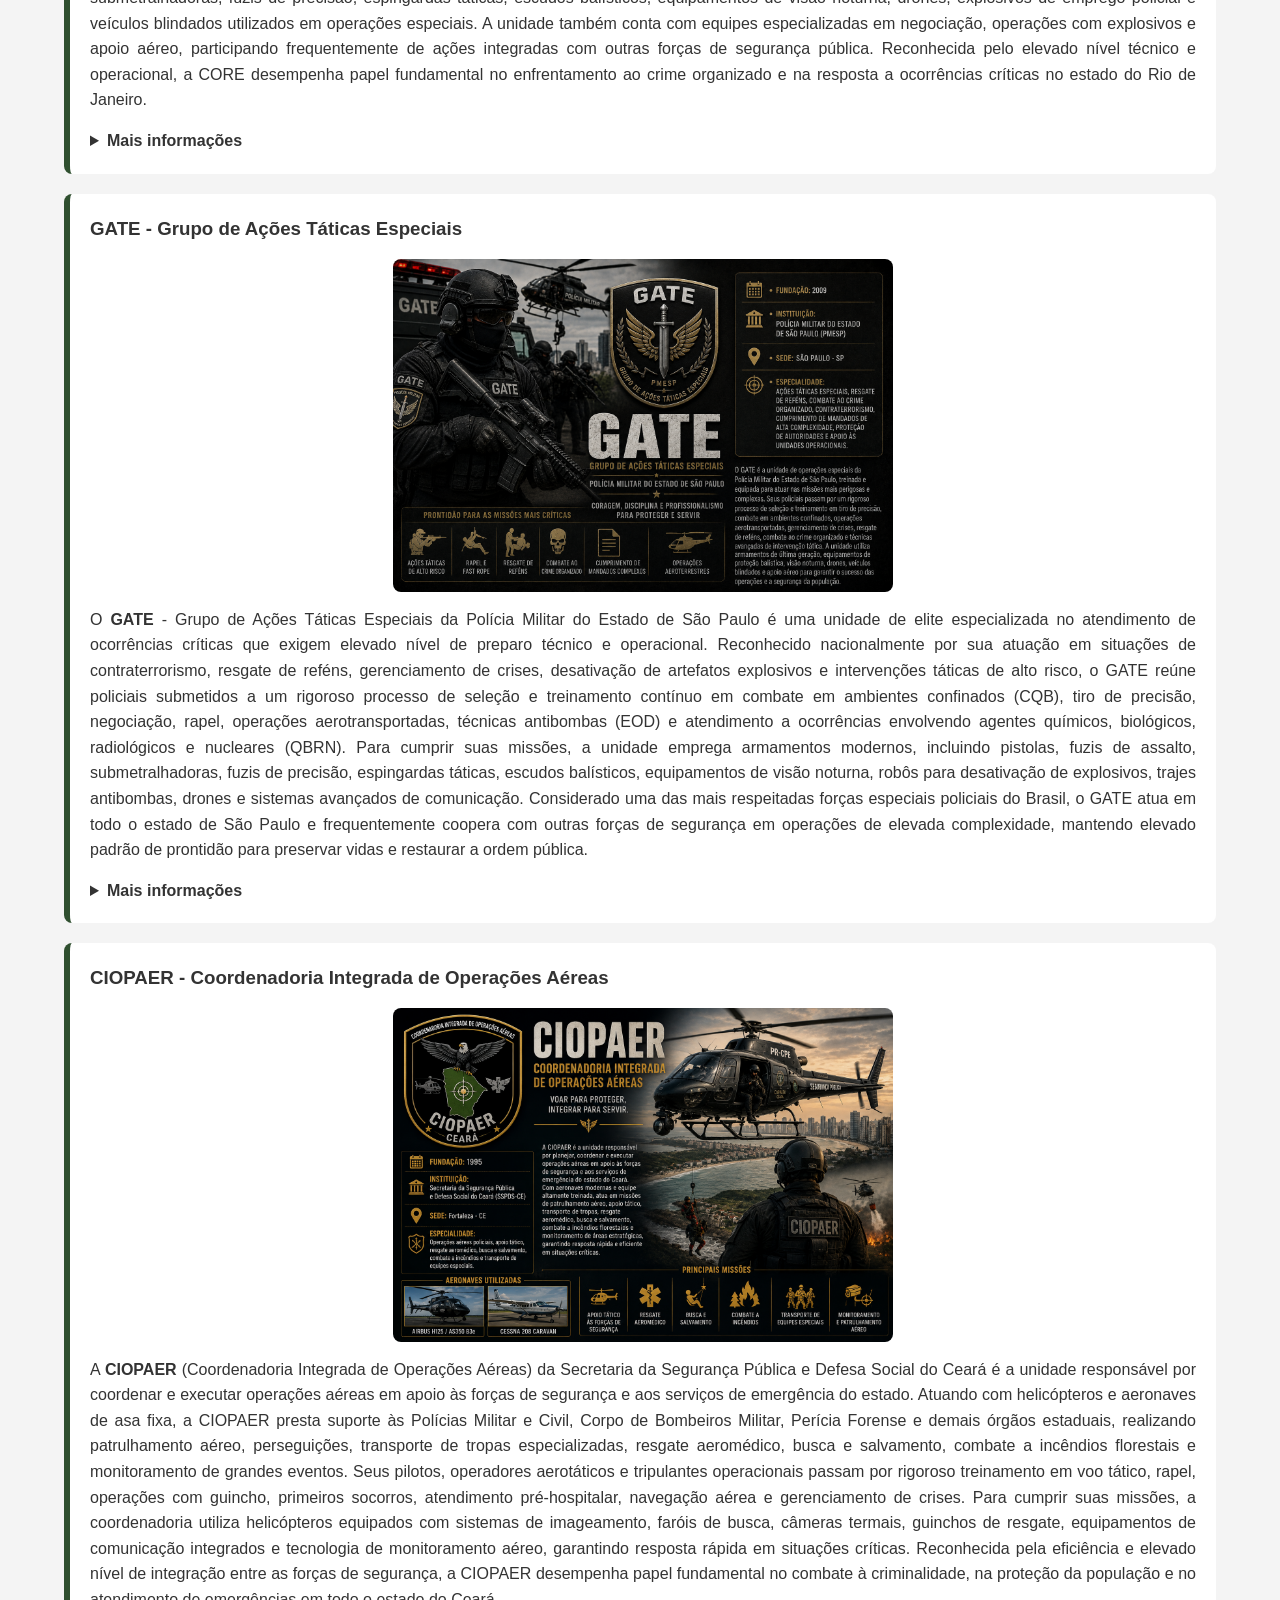
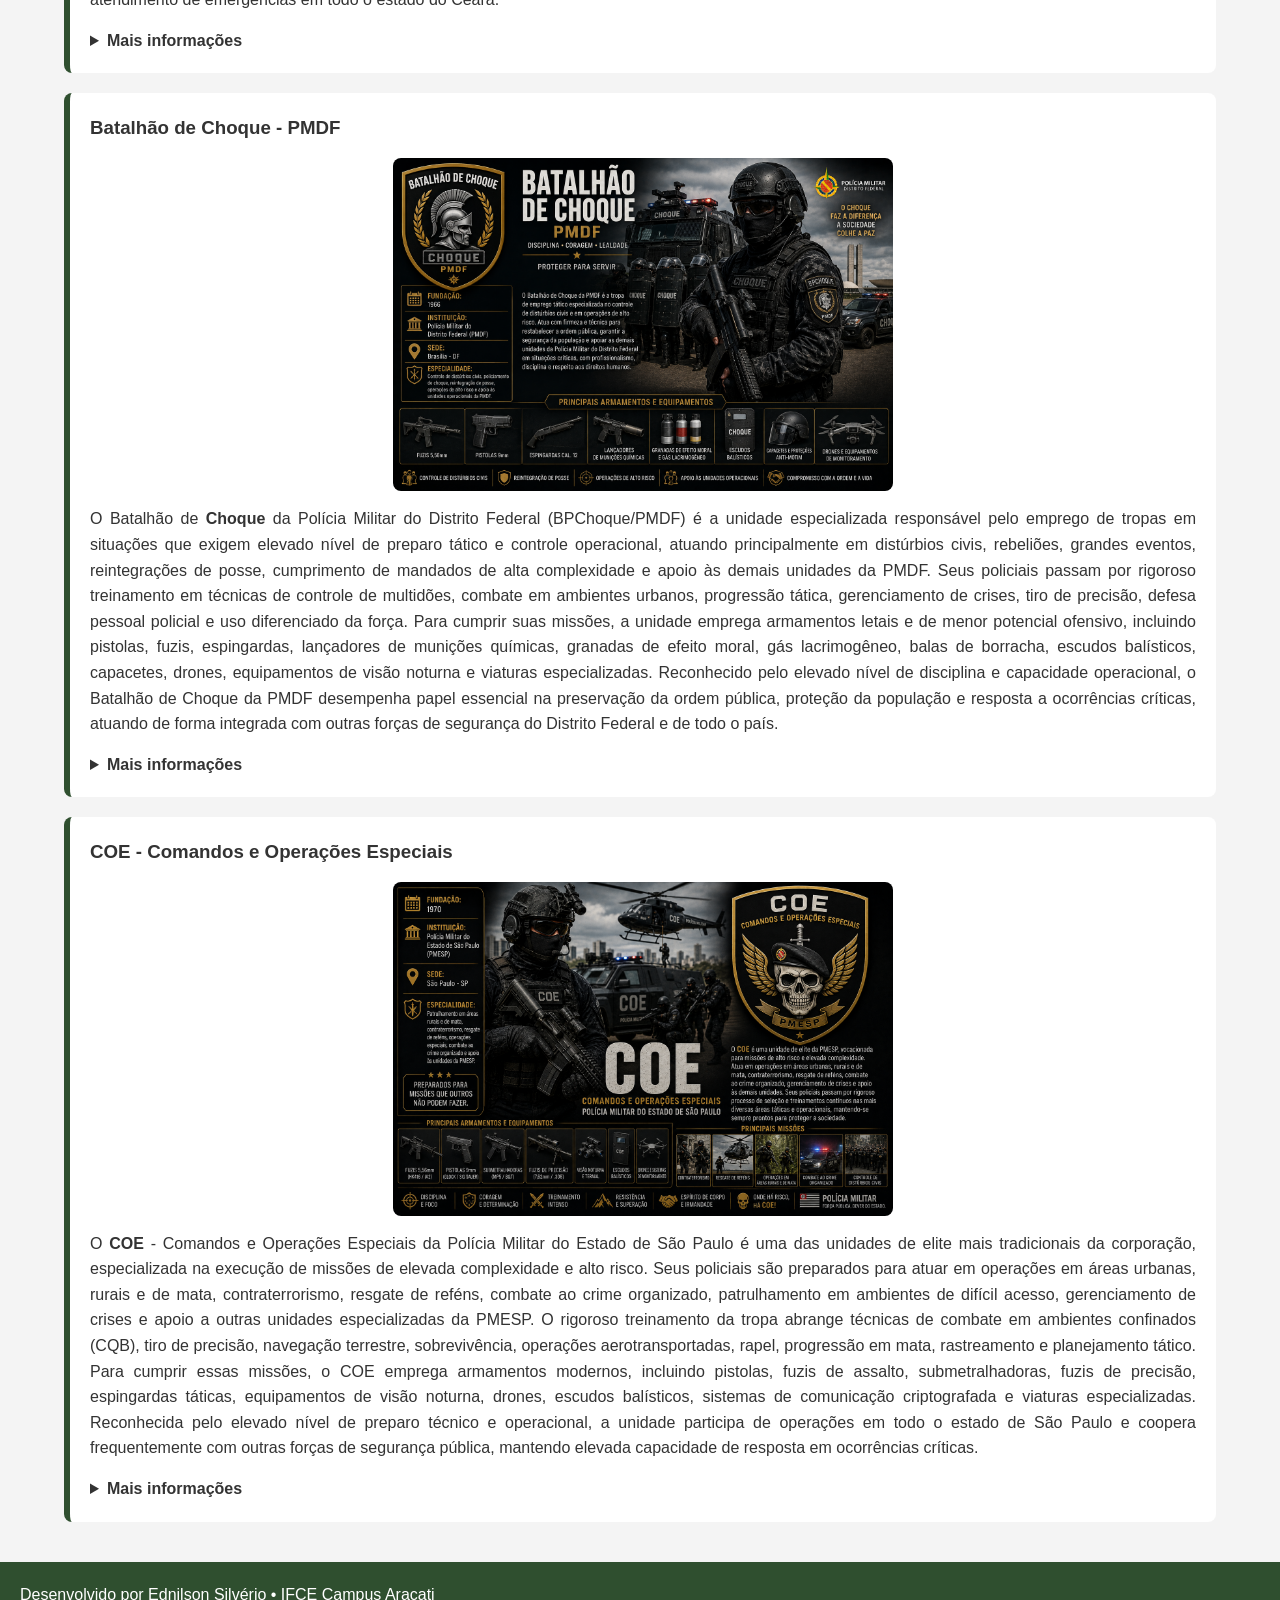
==== commit ce1b9fc9: "Como a alteração do nome da pasta não subiu para o github, mudei o caminho para 'I' maiúsculo" ====
--- a/index.html
+++ b/index.html
@@ -15,7 +15,7 @@
 
     <link rel="stylesheet" href="style.css">
 
-    <link rel="icon" href="imagens/icon.ico">
+    <link rel="icon" href="Imagens/icon.ico">
 
 </head>
 
@@ -41,9 +41,9 @@
 
             <picture>
 
-                <source media="(max-width:700px)" srcset="imagens/Banner_mobile.png">
-
-                <img src="imagens/Banner.png" alt="Forças Especiais Brasileiras" loading="lazy">
+                <source media="(max-width:700px)" srcset="Imagens/Banner_mobile.png">
+
+                <img src="Imagens/Banner.png" alt="Forças Especiais Brasileiras" loading="lazy">
 
             </picture>
 
@@ -93,7 +93,7 @@
                 height="500"
                 controls
                 loading="lazy"
-                poster="imagens/Banner.png">
+                poster="Imagens/Banner.png">
 
                 <source src="video/video.mp4" type="video/mp4">
             </video>
@@ -112,7 +112,7 @@
 
                 <picture>
 
-                    <img src="imagens/bope.jpg" alt="Operador do BOPE" width="500" loading="lazy">
+                    <img src="Imagens/bope.jpg" alt="Operador do BOPE" width="500" loading="lazy">
 
                 </picture>
 
@@ -164,7 +164,7 @@
 
                 <picture>
 
-                    <img src="imagens/comanf.jpg" alt="Operador do COMANF" width="500" loading="lazy">
+                    <img src="Imagens/comanf.jpg" alt="Operador do COMANF" width="500" loading="lazy">
 
                 </picture>
 
@@ -198,7 +198,7 @@
 
                 <picture>
 
-                    <img src="imagens/copesp.png" alt="Operador do COpEsp" width="500" loading="lazy">
+                    <img src="Imagens/copesp.png" alt="Operador do COpEsp" width="500" loading="lazy">
 
                 </picture>
 
@@ -232,7 +232,7 @@
 
                 <picture>
 
-                    <img src="imagens/grumec.png" alt="Operador do GRUMEC" width="500" loading="lazy">
+                    <img src="Imagens/grumec.png" alt="Operador do GRUMEC" width="500" loading="lazy">
 
                 </picture>
 
@@ -268,7 +268,7 @@
 
                 <picture>
 
-                    <img src="imagens/cot.png" alt="Operador do COT" width="500" loading="lazy">
+                    <img src="Imagens/cot.png" alt="Operador do COT" width="500" loading="lazy">
 
                 </picture>
 
@@ -302,7 +302,7 @@
 
                 <picture>
 
-                    <img src="imagens/core.png" alt="Operador do CORE" width="500" loading="lazy">
+                    <img src="Imagens/core.png" alt="Operador do CORE" width="500" loading="lazy">
 
                 </picture>
 
@@ -336,7 +336,7 @@
 
                 <picture>
 
-                    <img src="imagens/gate.png" alt="Operador do GATE" width="500" loading="lazy">
+                    <img src="Imagens/gate.png" alt="Operador do GATE" width="500" loading="lazy">
 
                 </picture>
 
@@ -370,7 +370,7 @@
 
                 <picture>
 
-                    <img src="imagens/ciopaer.png" alt="Operador do CIOPAER" width="500" loading="lazy">
+                    <img src="Imagens/ciopaer.png" alt="Operador do CIOPAER" width="500" loading="lazy">
 
                 </picture>
 
@@ -404,7 +404,7 @@
 
                 <picture>
 
-                    <img src="imagens/choque.png" alt="Operador do Choque" width="500" loading="lazy">
+                    <img src="Imagens/choque.png" alt="Operador do Choque" width="500" loading="lazy">
 
                 </picture>
 
@@ -438,7 +438,7 @@
 
                 <picture>
 
-                    <img src="imagens/coe.png" alt="Operador do COE" width="500" loading="lazy">
+                    <img src="Imagens/coe.png" alt="Operador do COE" width="500" loading="lazy">
 
                 </picture>
 
